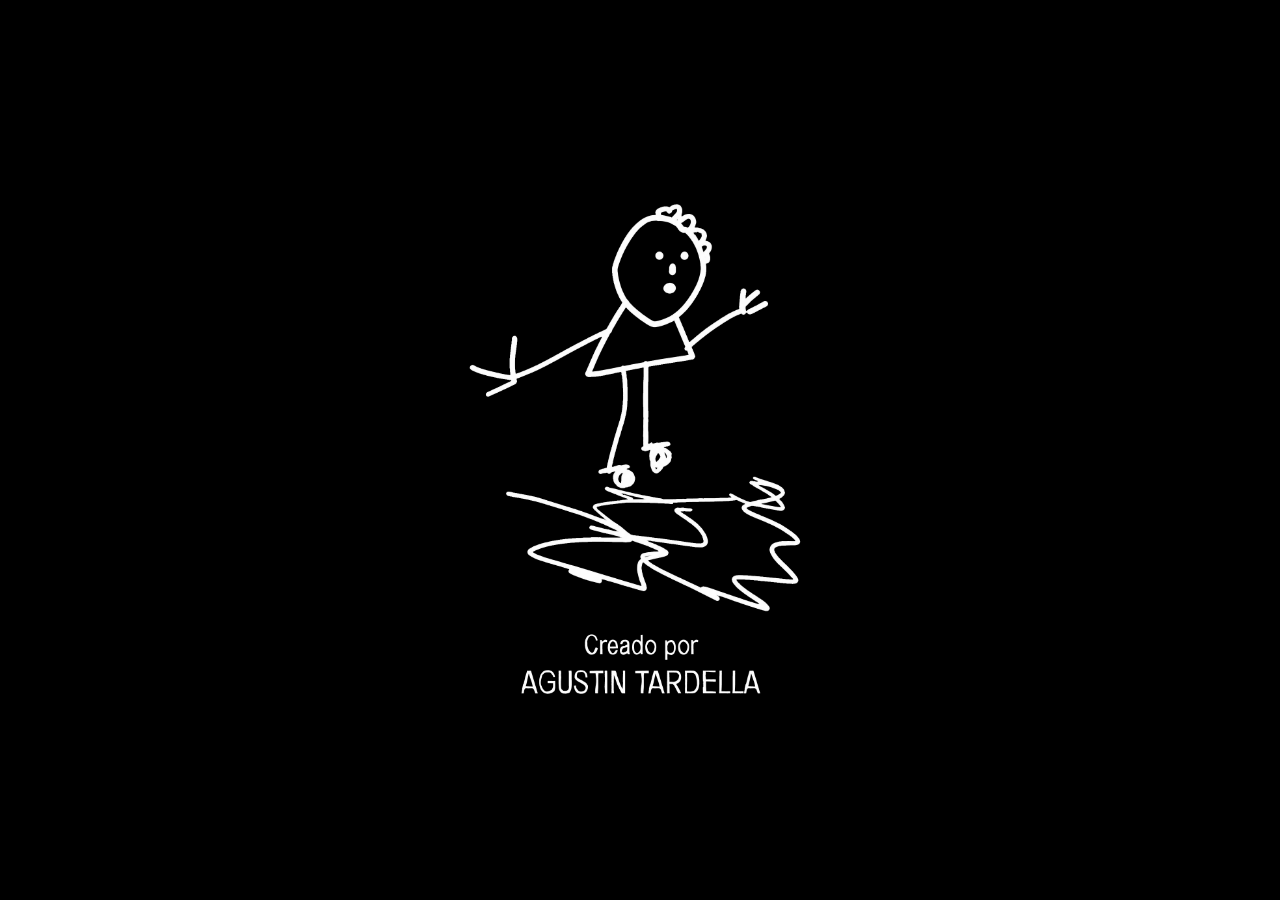
==== juego.html @ 9334edf1 "Mapa fijo de 1920x1080, igualdad entre las naves y cielo en tubo - El juego pasa a juego.html y corr" ====
<!doctype html>
<html lang="es">
  <head>
    <meta charset="UTF-8" />
    <meta name="viewport" content="width=device-width, initial-scale=1" />

    <title>Carátula - Agustin Tardella</title>
    <meta
      name="description"
      content="Portfolio de Agustín Tardella, Analista de Sistemas Informáticos y Desarrollador Full Stack de Córdoba, Argentina. Fondo parallax animado y acceso a la consola SQL interactiva."
    />

    <!-- Carga (sobre todo en una recarga sin caché, Ctrl+Shift+R): mientras las
    capas del parallax no estén todas bajadas y decodificadas, html.cargando las
    deja transparentes para que se funden juntas y no de a pedazos (ver el
    script del final del body y "Carga" en styles.css). Va acá, antes del CSS,
    para que la clase esté puesta desde el primer render. -->
    <script>
      document.documentElement.classList.add("cargando");
      // La página arranca directo en el juego (escenario 4): html.entra-juego
      // lo muestra tapando todo desde el primer render, sin el fundido de
      // entrada, así no se llega a ver el index de atrás mientras carga. Lo
      // saca script.js apenas el escenario queda visible (ver registerScene
      // "game").
      document.documentElement.classList.add("entra-juego");
    </script>

    <!-- Lo que se ve primero, pedido ya mismo: el fondo estrellado (lo pide el
    CSS, o sea que sin esto se descubre tarde y la página aparece un rato sobre
    azul liso) y la tipografía del nombre (si no, el nombre se ve un instante en
    otra fuente y después salta). DM Mono y JetBrains Mono ya no vienen de
    Google Fonts: están en fonts/ y las declara styles.css. -->
    <link
      rel="preload"
      as="image"
      href="parallax/fondo-estrellado.webp"
      type="image/webp"
      fetchpriority="high"
    />
    <link
      rel="preload"
      as="font"
      href="fonts/dm-mono-400-latin.woff2"
      type="font/woff2"
      crossorigin
    />
    <link
      rel="preload"
      as="font"
      href="fonts/Spaceport_2006.otf"
      type="font/otf"
      crosNsorigin
    />

    <link rel="icon" type="image/png" href="parallax/parallax 9.webp" />

    <link rel="stylesheet" href="styles.css" />
    <meta
      name="google-site-verification"
      content="dLNxJtTeOr2m5lAeooB5U52gBYTG3taGUBANK4NMc-I"
    />
  </head>

  <body>
    <svg style="position: absolute; width: 0; height: 0; overflow: hidden">
      <filter id="cv-menu-glass">
        <feTurbulence
          type="fractalNoise"
          baseFrequency="0.012 0.02"
          numOctaves="2"
          seed="7"
          result="noise"
        />
        <feDisplacementMap
          in="SourceGraphic"
          in2="noise"
          scale="40"
          xChannelSelector="R"
          yChannelSelector="G"
        />
      </filter>
    </svg>
    <div class="site-content" id="site-content">
      <nav id="main-nav">
        <a
          class="power-btn"
          href="sisop.html"
          aria-label="Encender la PC — Consola SQL"
          title="Encender SISOP"
        >
          <svg viewBox="0 3.6 24 24" fill="none" aria-hidden="true">
            <path
              d="M12 3.4v8.2"
              stroke="currentColor"
              stroke-width="2"
              stroke-linecap="round"
            />
            <path
              d="M6.7 7.3a8 8 0 1 0 10.6 0"
              stroke="currentColor"
              stroke-width="2"
              stroke-linecap="round"
            />
          </svg>
        </a>

        <ul class="nav-links">
          <li>
            <a
              href="https://github.com/agustint96"
              aria-label="Github"
              title="Github"
            >
              <svg viewBox="0 0 16 16" fill="currentColor" aria-hidden="true">
                <path
                  fill-rule="evenodd"
                  d="M8 0C3.58 0 0 3.58 0 8c0 3.54 2.29 6.53 5.47 7.59.4.07.55-.17.55-.38 0-.19-.01-.82-.01-1.49-2.01.37-2.53-.49-2.69-.94-.09-.23-.48-.94-.82-1.13-.28-.15-.68-.52-.01-.53.63-.01 1.08.58 1.23.82.72 1.21 1.87.87 2.33.66.07-.52.28-.87.51-1.07-1.78-.2-3.64-.89-3.64-3.95 0-.87.31-1.59.82-2.15-.08-.2-.36-1.02.08-2.12 0 0 .67-.21 2.2.82.64-.18 1.32-.27 2-.27.68 0 1.36.09 2 .27 1.53-1.04 2.2-.82 2.2-.82.44 1.1.16 1.92.08 2.12.51.56.82 1.27.82 2.15 0 3.07-1.87 3.75-3.65 3.95.29.25.54.73.54 1.48 0 1.07-.01 1.93-.01 2.2 0 .21.15.46.55.38A8.013 8.013 0 0 0 16 8c0-4.42-3.58-8-8-8z"
                />
              </svg>
            </a>
          </li>

          <li class="cv-picker" id="cvPicker">
            <button
              type="button"
              class="cv-btn"
              aria-haspopup="true"
              aria-expanded="false"
              aria-label="CV"
              title="CV"
            >
              <svg viewBox="0 0 24 24" fill="none" aria-hidden="true">
                <path
                  d="M6 2.75h8l4 4v13.5a1 1 0 0 1-1 1H6a1 1 0 0 1-1-1V3.75a1 1 0 0 1 1-1z"
                  stroke="currentColor"
                  stroke-width="1.6"
                  stroke-linejoin="round"
                />
                <path
                  d="M14 2.75v4h4"
                  stroke="currentColor"
                  stroke-width="1.6"
                  stroke-linejoin="round"
                />
                <path
                  d="M8.5 12.5h7M8.5 15.5h7M8.5 18.5h4"
                  stroke="currentColor"
                  stroke-width="1.6"
                  stroke-linecap="round"
                />
              </svg>
            </button>
            <ul class="cv-menu" hidden>
              <li>
                <a href="CV_Agustin_Tardella.pdf" download>
                  <span class="cv-menu-label">
                    <svg viewBox="0 0 16 16" fill="none" aria-hidden="true">
                      <path
                        d="M8 1.5v8.5m0 0L4.75 6.75M8 10l3.25-3.25"
                        stroke="currentColor"
                        stroke-width="1.4"
                        stroke-linecap="round"
                        stroke-linejoin="round"
                      />
                      <path
                        d="M2.5 12v1.5a1 1 0 0 0 1 1h9a1 1 0 0 0 1-1V12"
                        stroke="currentColor"
                        stroke-width="1.4"
                        stroke-linecap="round"
                        stroke-linejoin="round"
                      />
                    </svg>
                    Español
                  </span>
                </a>
              </li>
              <li>
                <a href="CV_Agustin_Tardella_EN.pdf" download>
                  <span class="cv-menu-label">
                    <svg viewBox="0 0 16 16" fill="none" aria-hidden="true">
                      <path
                        d="M8 1.5v8.5m0 0L4.75 6.75M8 10l3.25-3.25"
                        stroke="currentColor"
                        stroke-width="1.4"
                        stroke-linecap="round"
                        stroke-linejoin="round"
                      />
                      <path
                        d="M2.5 12v1.5a1 1 0 0 0 1 1h9a1 1 0 0 0 1-1V12"
                        stroke="currentColor"
                        stroke-width="1.4"
                        stroke-linecap="round"
                        stroke-linejoin="round"
                      />
                    </svg>
                    English
                  </span>
                </a>
              </li>
            </ul>
          </li>

          <li>
            <a
              href="https://mail.google.com/mail/?view=cm&fs=1&to=agustintardella7@gmail.com"
              aria-label="Contacto"
              title="Contacto"
            >
              <svg viewBox="0 0 24 24" fill="none" aria-hidden="true">
                <rect
                  x="2.5"
                  y="5"
                  width="19"
                  height="14"
                  rx="2"
                  stroke="currentColor"
                  stroke-width="1.6"
                />
                <path
                  d="M3.5 6.5l8.5 7 8.5-7"
                  stroke="currentColor"
                  stroke-width="1.6"
                  stroke-linecap="round"
                  stroke-linejoin="round"
                />
              </svg>
            </a>
          </li>
        </ul>
      </nav>

      <main id="main-content">
        <div class="starry-bg">
          <canvas id="star-canvas"></canvas>

          <div class="starry-p9-wrap">
            <img src="parallax/parallax 9.webp" class="starry-p9" alt="" />
          </div>

          <div class="footer-col-left">
            <span class="name">AGUSTIN TARDELLA</span>

            <span class="role"> Analista de Sistemas Informáticos </span>

            <span class="role"> Desarrollador Full Stack </span>

            <span class="year"> © <span id="typed-year"></span> </span>
          </div>
        </div>

        <div class="parallax-footer">
          <div id="p1"></div>

          <div class="layer" id="p8">
            <img src="parallax/parallax 8.webp" alt="" />
          </div>

          <div class="layer" id="p3">
            <img src="parallax/parallax 3.webp" alt="" />
          </div>

          <div class="layer" id="p4">
            <img src="parallax/parallax 4.webp" alt="" />
            <img
              src="parallax/parallax 4 luz sola.webp"
              class="p4-luz"
              alt=""
            />
            <div class="p4-glow" aria-hidden="true"></div>
          </div>

          <div class="layer" id="group-256">
            <div class="gl">
              <img src="parallax/parallax 2.webp" alt="" />
            </div>

            <div class="gl">
              <img src="parallax/parallax 5.webp" alt="" />
            </div>

            <div class="gl">
              <img src="parallax/parallax 6.webp" alt="" />
            </div>
          </div>

          <div class="layer" id="p7">
            <img src="parallax/parallax 7.webp" alt="" />
          </div>

          <div class="footer-text">
            <div class="footer-col-right">
              <p>
                «Animula, vagula, blandula<br />
                Hospes comesque corporis<br />
                Quae nunc abibis in loca<br />
                Pallidula, rigida, nudula,<br />
                Nec, ut soles, dabis iocos…»
              </p>
            </div>
          </div>
        </div>
      </main>
    </div>

    <div class="space-scene" id="space-scene" aria-hidden="true">
      <canvas id="space-scene-canvas"></canvas>
      <img
        src="parallax/nave bora het.webp"
        fetchpriority="low"
        decoding="async"
        class="space-bora-nave"
        id="space-bora-nave"
        alt=""
        aria-hidden="true"
      />
      <img
        src="parallax/piedra.webp"
        fetchpriority="low"
        decoding="async"
        class="space-rock"
        id="space-rock"
        alt=""
        aria-hidden="true"
      />
      <!-- Piedra naranja: mismo comportamiento que .space-rock (física de
      choque en makeSpaceDrifter, ver script.js), pero con tres sprites -uno
      quieta (piedra_naranja_1) y dos "en movimiento" (piedra_naranja_2/3)
      que se alternan cada 2 segundos mientras está a la deriva. -->
      <div class="space-rock-orange" id="space-rock-orange">
        <img
          src="parallax/piedra_naranja_1.webp"
          fetchpriority="low"
          decoding="async"
          class="space-rock-orange-sprite space-rock-orange-rest"
          alt=""
          aria-hidden="true"
        />
        <img
          src="parallax/piedra_naranja_2.webp"
          fetchpriority="low"
          decoding="async"
          class="space-rock-orange-sprite space-rock-orange-move"
          alt=""
          aria-hidden="true"
        />
        <img
          src="parallax/piedra_naranja_3.webp"
          fetchpriority="low"
          decoding="async"
          class="space-rock-orange-sprite space-rock-orange-move-alt"
          alt=""
          aria-hidden="true"
        />
      </div>
      <!-- Planeta violeta: sólo flota en el lugar (floatPlanet, igual que
      .space-planet), 100px arriba de la piedra naranja -no es un drifter
      en script.js: no choca con la nave ni se mueve de su lugar-. La nave
      pasa por delante sola, sin código extra: #space-scene tiene z-index
      250 y la nave (.in-space) 253, ver styles.css. -->
      <img
        src="parallax/planetavioleta.webp"
        fetchpriority="low"
        decoding="async"
        class="space-planet-violeta"
        id="space-planet-violeta"
        alt=""
        aria-hidden="true"
      />
      <img
        src="parallax/piedra_2.webp"
        fetchpriority="low"
        decoding="async"
        class="space-rock-2"
        id="space-rock-2"
        alt=""
        aria-hidden="true"
      />
      <!-- Texto tipo BIOS de PC vieja: sólo el texto, sobre el fondo
      estrellado que ya tiene la escena (nada de pantalla negra propia).
      Cada <p> es un bloque separado para que el flex de .space-bios
      (justify-content: space-between) los reparta a lo largo de casi
      toda la altura, como si fueran las distintas líneas que va tirando
      el POST al arrancar. -->
      <div class="space-bios" id="space-bios" aria-hidden="true">
        <p>
          Award Modular Bios v4.51, An Energy Star Ally,<br />
          Copyright (C) 1984-1994, Award Software, Inc.
        </p>
        <p>i486-DX2 CPU at 50 mhz</p>
        <p>Memory Test: 3277 OK</p>
        <p>
          Award Plug and Play BIOS Extension v1.0<br />
          Copyright (C) 1994, Award Software, Inc.<br />
          &nbsp;&nbsp;&nbsp;&nbsp;Detecting IDE Primary Master ... WDC-20<br />
          &nbsp;&nbsp;&nbsp;&nbsp;Detecting IDE Primary Slave ... None<br />
          &nbsp;&nbsp;&nbsp;&nbsp;Detecting IDE Secondary Master ... Generic
          CD-ROM
        </p>
      </div>
      <p class="space-empty-notice">БОТА НЕТ!</p>
    </div>

    <!-- Capa "delante de la nave": mismo mapa que #space-scene (recibe el
    mismo transform de cámara cuadro a cuadro, ver script.js), pero con
    z-index por encima de la nave principal -así astronauta y planeta
    quedan siempre delante suyo, a diferencia del fondo/nave-bora que
    quedan detrás. Ver comentario largo en .space-scene-front (styles.css)
    para el porqué de este split. -->
    <div class="space-scene-front" id="space-scene-front" aria-hidden="true">
      <img
        src="parallax/everyone planeta.webp"
        fetchpriority="low"
        decoding="async"
        class="space-planet"
        id="space-planet"
        alt=""
        aria-hidden="true"
      />
      <img
        src="parallax/Astronauta.webp"
        fetchpriority="low"
        decoding="async"
        class="space-astronaut"
        id="space-astronaut"
        alt=""
        aria-hidden="true"
      />
    </div>

    <!-- Escenario 3: se entra volando hacia abajo desde el borde inferior
    del escenario principal (ver edges.bottom en scenes.main, script.js), lo
    opuesto al escenario 2 (espacio profundo) que se entra por arriba.
    "Fondo" (FONDO.webp, paisaje salmón con dos soles): detrás de la nave,
    mismo z-index que #space-scene (250). -->
    <div class="salmon-scene" id="salmon-scene" aria-hidden="true"></div>

    <!-- "Fondo 2": delante de la nave, mismo patrón que #space-scene-front
    (z-index 260, ver comentario largo ahí). FONDO2.webp es la silueta de
    cerro en primer plano, transparente arriba del cerro -la nave se ve por
    ahí y desaparece detrás de la parte opaca-. -->
    <div class="salmon-scene-front" id="salmon-scene-front" aria-hidden="true">
      <img
        src="parallax/esc3/FONDO2.webp"
        fetchpriority="low"
        decoding="async"
        class="salmon-fondo2"
        alt=""
        aria-hidden="true"
      />
    </div>

    <!-- Escenario 4 (juego): se entra volando hacia la izquierda desde el
    escenario principal (ver edges.left en scenes.main, script.js). Fondo
    negro dividido en 4 cuadrantes vacíos, con un cuadrado negro en el medio
    que aloja el segundero. Los polígonos que caen se dibujan en
    #game-canvas (js/esc4-game.js), por encima del cuadrado y por detrás de
    la nave. -->
    <div class="game-scene" id="game-scene" aria-hidden="true">
      <main class="game-grid">
        <section class="game-cuadrante game-cuadrante--sup-izq"></section>
        <section class="game-cuadrante game-cuadrante--sup-der"></section>
        <section class="game-cuadrante game-cuadrante--inf-izq"></section>
        <section class="game-cuadrante game-cuadrante--inf-der"></section>
      </main>
      <div class="game-cuadrado">
        <span class="game-timer" id="game-timer">0.0</span>
      </div>
      <!-- Elección del modo al arrancar (esc4-game.js): tutorial, contra la PC,
           dos jugadores en el mismo teclado u online. Se recorre con las
           flechas, con el stick o la cruceta del joystick y con el mouse, y se
           elige con enter, con E, con el boton A, con click o con su numero.
           Cada opcion es un boton pero sin foco de teclado (tabindex -1): si no,
           Espacio -alejar la camara- lo apretaria. Spaceport no tiene tildes ni
           puntuacion. -->
      <!-- Pausa (también con Escape y el botón de menú del joystick). Sin foco de
           teclado: si no, Espacio (alejar la cámara) lo apretaría. -->
      <button
        class="game-menu"
        id="game-menu"
        type="button"
        tabindex="-1"
        hidden
      >
        menu
      </button>
      <div class="game-modo" id="game-modo" hidden>
        <!-- Las cuatro en su propia columna: así todas miden lo mismo (la más
             ancha) y arrancan a la misma altura, sin que el ancho dependa del
             texto de controles de abajo, que cambia si hay un joystick. -->
        <div class="game-modo-opciones">
          <button
            class="game-ayuda-paso game-modo-opcion visible"
            type="button"
            tabindex="-1"
            data-elegir="tutorial"
          >
            <kbd class="game-tecla">1</kbd><span>tutorial</span>
          </button>
          <button
            class="game-ayuda-paso game-modo-opcion visible"
            type="button"
            tabindex="-1"
            data-elegir="pc"
          >
            <kbd class="game-tecla">2</kbd><span>contra la PC</span>
          </button>
          <button
            class="game-ayuda-paso game-modo-opcion visible"
            type="button"
            tabindex="-1"
            data-elegir="dos"
          >
            <kbd class="game-tecla">3</kbd><span>dos jugadores</span>
          </button>
          <button
            class="game-ayuda-paso game-modo-opcion visible"
            type="button"
            tabindex="-1"
            data-elegir="online"
          >
            <kbd class="game-tecla">4</kbd><span>online</span>
          </button>
          <!-- Solo con el juego adentro del portfolio (en un iframe): vuelve
               al escenario principal. Si no, esc4-game.js la saca. -->
          <button
            class="game-ayuda-paso game-modo-opcion visible"
            type="button"
            tabindex="-1"
            data-elegir="volver"
          >
            <kbd class="game-tecla">5</kbd><span>volver al sitio</span>
          </button>
        </div>
        <!-- Online, antes de buscar: la clave (ver abrirClave en esc4-game.js).
             Solo se juntan los que ponen la misma; vacia, con cualquiera. -->
        <div class="game-modo-clave" id="game-modo-clave" hidden>
          <p class="game-modo-estado">
            clave<br /><small>la misma que tu rival<br />vacia para jugar con cualquiera</small>
          </p>
          <input
            class="game-clave-campo"
            id="game-clave"
            type="text"
            maxlength="16"
            autocomplete="off"
            autocapitalize="off"
            spellcheck="false"
            aria-label="clave"
          />
          <p class="game-modo-estado">
            <small>enter para buscar<br />esc para volver</small>
          </p>
        </div>
        <!-- Online: mientras se conecta y busca rival (lo escribe esc4-game.js). -->
        <p class="game-modo-estado" id="game-modo-estado" hidden></p>
        <!-- Que dice esta opcion: lo escribe esc4-game.js en el span segun
             cual este apuntada (ver PIE_MODO). Arranca con el de la primera.
             data-ancho es el texto del tutorial: da el ancho del renglon (y
             con eso el del menu), que asi no cambia al pasar de una opcion a
             otra (ver .game-modo-controles en styles.css). -->
        <p
          class="game-modo-controles"
          data-ancho="Aprender a jugar y practicar"
        >
          <span id="game-modo-controles">Aprender a jugar y practicar</span>
        </p>
      </div>
      <!-- Instrucciones del arranque (esc4-game.js las muestra de a un paso y
           marca .pulsada en lo que se aprieta de verdad). Hay dos versiones, la
           del teclado y la del joystick (la elige según haya uno conectado). -->
      <div class="game-ayuda" id="game-ayuda">
        <div class="game-ayuda-modo" data-modo="teclado">
          <p class="game-ayuda-paso">
            <span>Para moverte usa</span>
            <span class="game-teclas">
              <kbd class="game-tecla game-tecla--arriba" data-tecla="up">
                <svg viewBox="0 0 24 24"><path d="M12 5 20 18H4Z" /></svg>
              </kbd>
              <kbd class="game-tecla game-tecla--izquierda" data-tecla="left">
                <svg viewBox="0 0 24 24"><path d="M12 5 20 18H4Z" /></svg>
              </kbd>
              <kbd class="game-tecla game-tecla--abajo" data-tecla="down">
                <svg viewBox="0 0 24 24"><path d="M12 5 20 18H4Z" /></svg>
              </kbd>
              <kbd class="game-tecla game-tecla--derecha" data-tecla="right">
                <svg viewBox="0 0 24 24"><path d="M12 5 20 18H4Z" /></svg>
              </kbd>
            </span>
          </p>
          <p class="game-ayuda-paso">
            <span>Usa</span>
            <kbd class="game-tecla game-tecla--shift" data-tecla="shift"
              >shift</kbd
            >
            <span>para potenciar la velocidad</span>
          </p>
          <p class="game-ayuda-paso">
            <span>Podes usar</span>
            <kbd class="game-tecla game-tecla--espacio" data-tecla="space">
              <svg viewBox="0 0 48 12"><path d="M3 2v7h42V2" /></svg>
            </kbd>
            <span>para ver mas lejos</span>
          </p>
        </div>
        <div class="game-ayuda-modo" data-modo="joystick" hidden>
          <p class="game-ayuda-paso">
            <span>Para moverte usa</span>
            <!-- El stick izquierdo: la palanca se mueve como el stick de verdad
                 y se ilumina la flecha de la dirección a la que se lo empuja. -->
            <span class="game-stick">
              <i
                class="game-stick-flecha game-stick-flecha--arriba"
                data-tecla="up"
              >
                <svg viewBox="0 0 24 24"><path d="M12 5 20 18H4Z" /></svg>
              </i>
              <i
                class="game-stick-flecha game-stick-flecha--izquierda"
                data-tecla="left"
              >
                <svg viewBox="0 0 24 24"><path d="M12 5 20 18H4Z" /></svg>
              </i>
              <i
                class="game-stick-flecha game-stick-flecha--abajo"
                data-tecla="down"
              >
                <svg viewBox="0 0 24 24"><path d="M12 5 20 18H4Z" /></svg>
              </i>
              <i
                class="game-stick-flecha game-stick-flecha--derecha"
                data-tecla="right"
              >
                <svg viewBox="0 0 24 24"><path d="M12 5 20 18H4Z" /></svg>
              </i>
              <span class="game-stick-base"
                ><span class="game-stick-palanca"></span
              ></span>
            </span>
          </p>
          <p class="game-ayuda-paso">
            <span>Usa</span>
            <kbd class="game-tecla game-tecla--boton" data-tecla="shift"
              >RB</kbd
            >
            <span>para potenciar la velocidad</span>
          </p>
          <p class="game-ayuda-paso">
            <span>Podes usar</span>
            <kbd class="game-tecla game-tecla--boton" data-tecla="space"
              >LT</kbd
            >
            <span>para ver mas lejos</span>
          </p>
        </div>
      </div>
      <canvas id="game-canvas"></canvas>
    </div>

    <div class="starry-cohete-pair" id="starry-cohete-pair">
      <img
        src="parallax/cohete_fondo.webp"
        class="starry-cohete starry-cohete-fondo"
        alt=""
      />

      <!-- Fuego: lo dibuja script.js (updateShipFire) sólo mientras la nave se
           mueve. Va entre el sprite de atrás y el de adelante. -->
      <canvas
        class="starry-cohete starry-cohete-fuego"
        width="203"
        height="300"
        aria-hidden="true"
      ></canvas>

      <img
        src="parallax/cohete.webp"
        class="starry-cohete starry-cohete-top"
        alt=""
      />
    </div>

    <!-- Pantalla negra del escenario 4 (ver .game-tapa en styles.css): va por
         encima de todo, nave incluida. -->
    <div class="game-tapa" id="game-tapa" aria-hidden="true"></div>

    <!-- Lo que tiene que quedar por encima de la nave (que va por encima de
         toda la escena del juego): el menu de la pausa (esc4-game.js lo trae
         aca al pausar, ver abrirPausa) y el cartel de salir del online. Con
         .velo, el blur de la pausa (ver .game-capa en styles.css). -->
    <div class="game-capa" id="game-capa">
      <!-- Presentación: si el navegador todavía no deja sonar nada (nadie tocó
           la página), espera un toque en la pantalla negra (ver
           empezarPresentacion en esc4-game.js). Spaceport no tiene tildes. -->
      <p class="game-presenta-toque" id="game-presenta-toque" hidden>
        presiona cualquier tecla
      </p>
      <!-- Presentación, primera pantalla: el logo en el medio de la pantalla
           negra (ver empezarPresentacion en esc4-game.js). -->
      <img
        src="logo agus.png"
        class="game-presenta-logo"
        id="game-presenta-logo"
        alt=""
        hidden
      />
      <!-- Online, con Escape o el boton de menu del joystick: el juego no se
           puede frenar (el rival sigue), asi que solo pregunta si salir. Se
           elige con LB y RB, la cruceta o el stick, las flechas del teclado o
           el mouse, y se confirma con A, enter, E o click (ver abrirSalir en esc4-game.js).
           Lleva game-modo para tener las mismas letras y opciones que el menu,
           pero una al lado de la otra. Spaceport no tiene el signo de pregunta: ese
           cae a la fuente de respaldo. -->
      <div class="game-modo game-salir" id="game-salir" hidden>
        <p class="game-salir-pregunta">Salir?</p>
        <div class="game-modo-opciones">
          <button
            class="game-ayuda-paso game-modo-opcion visible"
            type="button"
            tabindex="-1"
            data-salir="no"
          >
            <span>continuar</span>
          </button>
          <button
            class="game-ayuda-paso game-modo-opcion visible"
            type="button"
            tabindex="-1"
            data-salir="si"
          >
            <span>salir</span>
          </button>
        </div>
      </div>
    </div>

    <!-- Carga en dos tiempos (ver "Carga" en styles.css):
         1) Las capas del parallax se revelan todas juntas cuando están bajadas
            y decodificadas (o a los 4 s como tope, por si alguna falla o tarda:
            nunca queda oculto).
         2) Recién con la página lista y el navegador desocupado se pide lo de
            los escenarios que no se ven (html.escenas-listas), para que no le
            compita al primer pantallazo. -->
    <script>
      (function () {
        var root = document.documentElement;
        var revelar = function () {
          root.classList.remove("cargando");
        };
        var capas = document.querySelectorAll(".parallax-footer img");
        var listas = Array.prototype.map.call(capas, function (img) {
          return img.decode
            ? img.decode().catch(function () {})
            : Promise.resolve();
        });
        Promise.all(listas).then(revelar);
        setTimeout(revelar, 4000);

        var escenas = function () {
          root.classList.add("escenas-listas");
        };
        // Medidor de rendimiento (fps, tirones, memoria): solo con ?perf=1.
        if (/[?&]perf=1\b/.test(location.search)) {
          var perf = document.createElement("script");
          perf.src = "js/perf-debug.js";
          perf.defer = true;
          document.body.appendChild(perf);
        }
        window.addEventListener("load", function () {
          if (window.requestIdleCallback)
            requestIdleCallback(escenas, { timeout: 3000 });
          else setTimeout(escenas, 1500);
        });
      })();
    </script>

    <!-- defer: el HTML se pinta sin esperar a los scripts (que antes lo
    frenaban, y typed.js —un CDN externo— iba en el medio: si tardaba, todo lo
    demás también). Siguen ejecutándose en este mismo orden. El tipeo del año
    está ahora en script.js, sin dependencias. -->
    <script src="js/calidad.js" defer></script>
    <script src="js/esc4-game.js" defer></script>
    <script src="script.js" defer></script>
    <script src="js/p7-pintura.js" defer></script>
  </body>
</html>
---- styles.css ----
:root {
  --navy: #0d1b2e;
  --navy-mid: #1a2d4a;
  --blue: #2f4467;
  --accent: #f19280;
  --accent2: #7eb8c9;
  --white: #f0ece4;
  --muted: rgba(240, 236, 228, 0.55);
  --card-bg: rgba(47, 68, 103, 0.28);
  --card-border: rgba(126, 184, 201, 0.18);
}
@font-face {
  font-family: Spaceport;
  src: url("fonts/Spaceport_2006.otf");
  font-display: swap;
}
/* DM Mono y JetBrains Mono, alojadas acá (antes venían de Google Fonts: un CSS
   externo que bloqueaba el render + dos conexiones extra en cada carga, sobre
   todo en una recarga sin caché). Mismos subconjuntos (unicode-range) que
   servía Google: latin para todo y cirílico para el "БОТА НЕТ!" de la escena
   de espacio. JetBrains Mono es una fuente variable: un archivo cubre 400-500. */
@font-face {
  font-family: "DM Mono";
  font-weight: 300;
  font-display: swap;
  src: url("fonts/dm-mono-300-latin.woff2") format("woff2");
  unicode-range:
    U+0000-00FF, U+0131, U+0152-0153, U+02BB-02BC, U+02C6, U+02DA, U+02DC,
    U+0304, U+0308, U+0329, U+2000-206F, U+20AC, U+2122, U+2191, U+2193, U+2212,
    U+2215, U+FEFF, U+FFFD;
}
@font-face {
  font-family: "DM Mono";
  font-weight: 400;
  font-display: swap;
  src: url("fonts/dm-mono-400-latin.woff2") format("woff2");
  unicode-range:
    U+0000-00FF, U+0131, U+0152-0153, U+02BB-02BC, U+02C6, U+02DA, U+02DC,
    U+0304, U+0308, U+0329, U+2000-206F, U+20AC, U+2122, U+2191, U+2193, U+2212,
    U+2215, U+FEFF, U+FFFD;
}
@font-face {
  font-family: "JetBrains Mono";
  font-weight: 400 500;
  font-display: swap;
  src: url("fonts/jetbrains-mono-latin.woff2") format("woff2");
  unicode-range:
    U+0000-00FF, U+0131, U+0152-0153, U+02BB-02BC, U+02C6, U+02DA, U+02DC,
    U+0304, U+0308, U+0329, U+2000-206F, U+20AC, U+2122, U+2191, U+2193, U+2212,
    U+2215, U+FEFF, U+FFFD;
}
@font-face {
  font-family: "JetBrains Mono";
  font-weight: 400 500;
  font-display: swap;
  src: url("fonts/jetbrains-mono-cyrillic.woff2") format("woff2");
  unicode-range: U+0301, U+0400-045F, U+0490-0491, U+04B0-04B1, U+2116;
}
*,
::after,
::before {
  margin: 0;
  padding: 0;
  box-sizing: border-box;
  cursor: default;
  user-select: none;
  -webkit-user-select: none;
}
.starry-cohete-pair,
.starry-cohete-pair img {
  -webkit-tap-highlight-color: transparent;
  -webkit-touch-callout: none;
  outline: 0;
  user-select: none;
  -webkit-user-select: none;
}
.contact-row-val,
.hero-cta,
.nav-links a,
.nav-logo,
.project-link,
[role="button"],
a,
button {
  cursor: pointer;
  user-select: auto;
  -webkit-user-select: auto;
}
h1,
h2,
h3,
h4,
h5,
h6,
li,
p,
span {
  user-select: text;
  -webkit-user-select: none;
}
.starry-cohete-pair {
  cursor: pointer !important;
}
html {
  height: 100%;
  overflow-x: hidden;
  scroll-behavior: smooth;
}
body {
  min-height: 100vh;
  min-height: 100dvh; /* en celulares 100vh incluye la barra del navegador y sobra alto */
  display: flex;
  flex-direction: column;
  background-color: var(--navy);
  background-image: url("parallax/fondo-estrellado.webp");
  background-size: cover;
  background-attachment: fixed;
  font-family: "DM Mono", monospace;
  color: var(--white);
}
@supports (-webkit-touch-callout: none) {
  body {
    background-attachment: scroll;
  }
}
/* Envuelve nav + footer + parallax (todo menos la nave, que sigue mobile
   siempre) para poder ocultarlos como bloque cuando entra la escena de
   espacio (.space-scene). Replica el flex column del body para que
   .starry-bg (flex:1) siga repartiendo el alto igual que antes de existir
   este wrapper. */
.site-content {
  display: flex;
  flex-direction: column;
  flex: 1;
  min-height: 100vh;
  min-height: 100dvh; /* en celulares 100vh incluye la barra del navegador y sobra alto */
  transition: opacity 0.5s ease;
}
.site-content.space-hidden {
  opacity: 0;
  pointer-events: none;
}
/* Con el escenario principal oculto ningún hijo debe recibir el mouse: parallax
   2 tiene pointer-events:auto propio (para el sonido del bajo), que le gana a
   la herencia de arriba, y un click justo donde está (ej. en el escenario 4) le
   arrastraba la imagen. */
.site-content.space-hidden * {
  pointer-events: none !important;
}
/* El <main> es sólo un landmark de accesibilidad (nav queda afuera, ver
   juego.html): no debe alterar el flex column de .site-content, así que
   sus hijos (.starry-bg, .parallax-footer) siguen siendo los flex items
   directos como si el wrapper no existiera. */
#main-content {
  display: contents;
}
nav {
  position: fixed;
  top: 0;
  right: 0;
  left: auto;
  z-index: 200;
  display: flex;
  align-items: center;
  justify-content: flex-end;
  gap: 30px;
  padding: 20px 48px;
  transition:
    background 0.3s,
    backdrop-filter 0.3s,
    padding 0.5s cubic-bezier(0.4, 0, 0.2, 1);
}
nav.scrolled {
  backdrop-filter: blur(2px);
}
nav.nav-compact {
  padding-top: 28px;
  padding-bottom: 28px;
}
.nav-links {
  display: flex;
  gap: 36px;
  list-style: none;
}
.nav-links a {
  font-family: "DM Mono", monospace;
  font-size: 0.7rem;
  letter-spacing: 0.12em;
  text-transform: uppercase;
  color: var(--muted);
  text-decoration: none;
  transition: color 0.2s;
  display: inline-flex;
}
.nav-links a svg {
  width: 20px;
  height: 20px;
  display: block;
  pointer-events: none;
}
.nav-links a:hover,
.nav-links a:focus-visible {
  color: var(--accent);
  outline: none;
}
/* Botón de encendido -> Consola SQL (sisop.html). Va adentro del nav (antes
   de los links), como un ícono aparte a la cabeza del grupo: se distingue
   por ser el único ícono en medio de texto, y un brillo sutil tipo led en
   espera lo hace notar sin gritar — no hace falta pasar el mouse para
   verlo. */
.power-btn {
  display: inline-flex;
  color: var(--muted);
  cursor: pointer;
  transition: color 0.2s;
}
.power-btn svg {
  width: 20px;
  height: 20px;
  display: block;
  pointer-events: none;
  animation: powerStandby 2.8s ease-in-out infinite;
}
@keyframes powerStandby {
  0%,
  100% {
    filter: drop-shadow(0 0 0 rgba(241, 146, 128, 0));
    opacity: 0.72;
  }
  50% {
    filter: drop-shadow(0 0 5px rgba(241, 146, 128, 0.6));
    opacity: 1;
  }
}
.power-btn:hover,
.power-btn:focus-visible {
  color: var(--accent);
  outline: none;
}
.power-btn:hover svg,
.power-btn:focus-visible svg {
  animation-play-state: paused;
  filter: drop-shadow(0 0 6px rgba(241, 146, 128, 0.75));
  opacity: 1;
}
@media (prefers-reduced-motion: reduce) {
  .power-btn svg {
    animation: none;
  }
}

/* Ícono de CV: en vez de descargar directo, abre un menú chico para elegir
   idioma (ver el IIFE "CV: elegir idioma" en script.js). Mismo look que el
   resto de nav-links, el menú reusa --card-bg/--card-border ya definidos
   para las tarjetas del portfolio. */
.cv-picker {
  position: relative;
}
.cv-btn {
  display: inline-flex;
  background: none;
  border: 0;
  padding: 0;
  color: var(--muted);
  cursor: pointer;
  transition: color 0.2s;
}
.cv-btn svg {
  width: 20px;
  height: 20px;
  display: block;
  pointer-events: none;
}
.cv-btn:hover,
.cv-btn:focus-visible,
.cv-btn[aria-expanded="true"] {
  color: var(--accent);
  outline: none;
}
.cv-menu {
  position: absolute;
  top: calc(100% + 14px);
  left: 50%;
  transform: translateX(-50%);
  list-style: none;
  min-width: 120px;
  background: transparent;
  border: 1px solid var(--muted);
  padding: 6px;
  backdrop-filter: blur(3px) url(#cv-menu-glass);
  -webkit-backdrop-filter: blur(3px);
  z-index: 210;
}
.cv-menu[hidden] {
  display: none;
}
.cv-menu a {
  position: relative;
  display: block;
  overflow: hidden;
  padding: 6px 10px;
  font-family: "DM Mono", monospace;
  font-size: 0.7rem;
  letter-spacing: 0.04em;
  color: var(--muted);
  text-decoration: none;
  border-radius: 4px;
  white-space: nowrap;
  transition:
    color 0.2s,
    background 0.2s;
}
.cv-menu-label {
  position: relative;
  z-index: 2;
  display: flex;
  align-items: center;
  gap: 8px;
}
.cv-menu a svg {
  width: 14px;
  height: 14px;
  display: block;
  pointer-events: none;
  flex-shrink: 0;
}
.cv-menu a::after {
  content: "";
  position: absolute;
  inset: 0;
  z-index: 0;
  pointer-events: none;
  background-image:
    radial-gradient(circle 0.6px, var(--accent) 90%, transparent 100%),
    radial-gradient(circle 0.6px, var(--accent) 90%, transparent 100%),
    radial-gradient(circle 0.6px, var(--accent) 90%, transparent 100%),
    radial-gradient(circle 0.6px, var(--accent) 90%, transparent 100%),
    radial-gradient(circle 0.6px, var(--accent) 90%, transparent 100%),
    radial-gradient(circle 0.6px, var(--accent) 90%, transparent 100%);
  background-size:
    17px 9px,
    23px 13px,
    13px 7px,
    29px 11px,
    19px 15px,
    11px 8px;
  background-position:
    2px 1px,
    9px 8px,
    5px 5px,
    14px 3px,
    3px 10px,
    8px 6px;
  background-repeat: repeat;
  filter: url(#cv-menu-glass);
  opacity: 0;
  animation: cvMenuParticles 0.9s linear infinite;
  animation-play-state: paused;
  transition: opacity 0.2s;
}
.cv-menu a::before {
  content: "";
  position: absolute;
  inset: 0;
  z-index: 1;
  pointer-events: none;
  background: rgba(241, 146, 128, 0.15);
  backdrop-filter: blur(8px) url(#cv-menu-glass);
  -webkit-backdrop-filter: blur(8px);
  opacity: 0;
  transition: opacity 0.2s;
}
.cv-menu a:hover,
.cv-menu a:focus-visible {
  color: var(--accent);
  outline: none;
}
.cv-menu a:hover::before,
.cv-menu a:focus-visible::before {
  opacity: 1;
}
.cv-menu a:hover::after,
.cv-menu a:focus-visible::after {
  opacity: 0.9;
  animation-play-state: running;
}
@keyframes cvMenuParticles {
  from {
    background-position:
      2px 1px,
      9px 8px,
      5px 5px,
      14px 3px,
      3px 10px,
      8px 6px;
  }
  to {
    background-position:
      -32px 1px,
      -37px 8px,
      -21px 5px,
      -30px 3px,
      -35px 10px,
      -14px 6px;
  }
}

/* Encendido: parpadeo estilo monitor CRT antes de entrar a la consola */
.crt-screen {
  position: fixed;
  inset: 0;
  z-index: 100000;
  background: #000;
  pointer-events: none;
}
.crt-screen.flare {
  animation:
    crt-flare 0.46s steps(1, end) forwards,
    crt-hold 1.9s linear 0.46s infinite;
}
/* Parpadeo sutil mientras carga el "sistema operativo" (deja ver apenas el fondo) */
@keyframes crt-hold {
  0%,
  46%,
  52%,
  74%,
  78%,
  100% {
    opacity: 1;
  }
  48% {
    opacity: 0.9;
  }
  50% {
    opacity: 0.97;
  }
  76% {
    opacity: 0.94;
  }
}
@keyframes crt-flare {
  0% {
    opacity: 0;
  }
  8% {
    opacity: 1;
    background: #000;
  }
  18% {
    background: #262626;
  }
  24% {
    background: #000;
  }
  36% {
    background: #3d3d3d;
  }
  42% {
    background: #0a0a0a;
  }
  54% {
    background: #2a2a2a;
  }
  60% {
    background: #000;
  }
  100% {
    opacity: 1;
    background: #000;
  }
}
@media (prefers-reduced-motion: reduce) {
  .crt-screen {
    display: none !important;
  }
}

.starry-bg {
  flex: 1;
  position: relative;
  width: 100%;
  height: 300px;
  overflow: hidden;
}
#star-canvas {
  position: absolute;
  inset: 0;
  width: 100%;
  height: 100%;
  pointer-events: none;
}
/* "Segunda pantalla": cuando la nave toca el borde superior del viewport
   (solo desktop), .site-content se oculta y esta escena aparece encima
   tapando todo (nav, footer, parallax) — mismo fondo starry azul que la
   pantalla principal, pero a pantalla completa y sin el parallax; la nave
   reaparece chica por abajo y sigue siendo mobile (z-index por encima de
   esta escena). Transición disparada por clase (script.js hace el toggle
   al tocar el borde). */
.space-scene {
  position: fixed;
  inset: 0;
  z-index: 250;
  overflow: hidden;
  background-color: var(--navy);
  /* Oscurece la textura estrellada para que se sienta más "espacio
     profundo" que la pantalla principal, que usa la misma imagen sin
     oscurecer -y todavía más hacia arriba, como si esa zona quedara más
     lejos/perdida- y le suma un brillo muy difuso asomando desde el
     borde inferior. */
  background-image:
    radial-gradient(
      ellipse 90% 55% at 50% 100%,
      rgba(126, 184, 201, 0.22),
      rgba(126, 184, 201, 0) 70%
    ),
    linear-gradient(rgba(0, 0, 0, 0.52), rgba(0, 0, 0, 0.44)),
    url("parallax/fondo-estrellado.webp");
  background-size: cover;
  background-position: center;
  opacity: 0;
  transform: scale(1);
  pointer-events: none;
  transition: opacity 0.5s ease;
  will-change: opacity, transform;
}
.space-scene.space-visible {
  opacity: 1;
  /* El zoom en sí (CAMERA_ZOOM, o 1 si se mantiene M apretada para ver el
     mapa completo) y el transform-origin que lo ancla sobre la nave se
     actualizan cuadro a cuadro desde el tick de vuelo en script.js, no acá. */
}
/* Segunda capa del mismo "mapa" de la escena de espacio profundo, separada
   de #space-scene sólo por una razón: el z-index. #space-scene entero
   compite como una sola unidad (250) contra el de la nave principal (253),
   así que cualquier hijo suyo -sin importar su propio z-index interno-
   siempre queda detrás de la nave. Para que el astronauta y el planeta
   puedan quedar DELANTE de la nave (mientras el fondo/nave-bora en
   #space-scene siguen detrás), necesitan vivir en un contenedor hermano
   con su propio z-index más alto (260). script.js les aplica exactamente
   el mismo transform (scale + transform-origin) que a #space-scene cuadro
   a cuadro, así ambas capas se mueven/escalan como una sola cámara aunque
   sean dos elementos distintos. */
.space-scene-front {
  position: fixed;
  inset: 0;
  z-index: 260;
  overflow: hidden;
  opacity: 0;
  transform: scale(1);
  pointer-events: none;
  transition: opacity 0.5s ease;
  will-change: opacity, transform;
}
.space-scene-front.space-visible {
  opacity: 1;
}
/* Con el escenario oculto (opacity: 0) sus flotados infinitos -piedras, planetas,
   astronauta, nave-bora- no tienen por qué correr: se pausan y retoman al
   entrar. */
.space-scene:not(.space-visible) *,
.space-scene-front:not(.space-visible) * {
  animation-play-state: paused;
}
/* Escenario 3: se entra por el borde inferior del escenario principal (ver
   edges.bottom de scenes.main, script.js) -lo opuesto a la escena de
   espacio, que se entra por arriba-. Mismo patrón que .space-scene (fixed,
   z-index 250, fade por opacity): FONDO.webp (paisaje salmón con dos soles,
   opaca) de fondo -la nave (z-index 253, .in-salmon) pasa por delante-. */
.salmon-scene {
  position: fixed;
  inset: 0;
  z-index: 250;
  overflow: hidden;
  background-color: var(--accent);
  /* La imagen (95 KB) no se baja en la carga: el escenario está oculto. La pide
     el script del final de juego.html (html.escenas-listas) cuando el navegador
     ya está desocupado; hasta entonces se ve el salmón liso de arriba. */
  background-size: cover;
  background-position: center;
  opacity: 0;
  pointer-events: none;
  transition: opacity 0.5s ease;
  will-change: opacity;
}
html.escenas-listas .salmon-scene {
  background-image: url("parallax/esc3/FONDO.webp");
}
.salmon-scene.salmon-visible {
  opacity: 1;
}
/* "Fondo 2" del escenario 3: mismo trato que .space-scene-front (z-index
   260, por encima de la nave). Contiene la silueta de cerro en primer
   plano (FONDO2.webp, transparente arriba del cerro) apoyada abajo -ver
   .salmon-fondo2-; la nave pasa por detrás. */
.salmon-scene-front {
  position: fixed;
  inset: 0;
  z-index: 260;
  overflow: hidden;
  opacity: 0;
  pointer-events: none;
  transition: opacity 0.5s ease;
  will-change: opacity;
}
.salmon-scene-front.salmon-visible {
  opacity: 1;
}
.salmon-fondo2 {
  position: absolute;
  left: 0;
  bottom: 0;
  width: 100%;
  height: auto;
  display: block;
}
/* Escenario 4 (juego): se entra por el borde izquierdo del escenario
   principal (ver edges.left de scenes.main, script.js). Mismo patrón que
   .salmon-scene (fixed, z-index 250, fade por opacity); la nave (z-index 253,
   .in-game) pasa por delante de los polígonos. Los polígonos los dibuja
   js/esc4-game.js en #game-canvas. */
.game-scene {
  position: fixed;
  inset: 0;
  z-index: 250;
  overflow: hidden;
  background: #000;
  opacity: 0;
  pointer-events: none;
  transition: opacity 0.5s ease;
  will-change: opacity;
}
.game-scene.game-visible {
  opacity: 1;
}
/* Al cargar la página: el juego ya tapa todo desde el primer render, sin
   fundido (ver html.entra-juego en juego.html). */
html.entra-juego .game-scene {
  opacity: 1;
  transition: none;
}
/* Mientras tanto, sin el segundero: en el menú de modos no se ve. */
html.entra-juego .game-cuadrado {
  visibility: hidden;
}
/* Fondo starry azul del escenario 4. En la intro está a pleno (game-intro): al
   ponerse la clase es instantáneo (transition: none) y cuando esc4-game.js se
   la saca (ya se fueron las navecitas) se funde a negro con la transición de
   abajo. Después vuelve de a poco: --fondo-color (0 a 1) lo va subiendo
   esc4-game.js a medida que la nave se colorea, así todo el escenario pasa de
   blanco y negro al azul starry. El cambio de valor va por escalones y esta
   misma transición los suaviza (solo cambia el opacity: no repinta nada). */
.game-scene::before {
  content: "";
  position: absolute;
  inset: 0;
  z-index: 0;
  background-color: var(--navy);
  background-image: url("parallax/fondo-estrellado.webp");
  background-size: cover;
  background-position: center;
  opacity: var(--fondo-color, 0);
  /* Zoom del final (victoria): lo mueve esc4-game.js cada cuadro. */
  transform: scale(var(--fondo-zoom, 1));
  transform-origin: var(--fondo-origen, 50% 50%);
  pointer-events: none;
  transition: opacity 1s ease;
  will-change: opacity, transform;
}
.game-scene.game-intro::before {
  opacity: 1;
  transition: none;
}
/* Para cambiar el fondo de golpe, sin la transición de arriba (ver fondoDeGolpe
   en esc4-game.js): si no, al abrir la página se veía un instante el starry a
   pleno de la intro fundiéndose a negro. */
.game-scene.fondo-instantaneo::before {
  transition: none;
}
/* Presentación al abrir la página, primera pantalla (esc4-game.js, ver
   empezarPresentacion): el logo en el medio de la pantalla negra. Aparece y se
   va con .visible (el fundido lo pone esc4-game.js). */
.game-presenta-logo {
  position: absolute;
  top: 50%;
  left: 50%;
  height: min(60vh, 110vw);
  width: auto;
  transform: translate(-50%, -50%);
  opacity: 0;
  pointer-events: none;
}
.game-presenta-logo.visible {
  opacity: 1;
}
.game-presenta-logo[hidden] {
  display: none;
}
/* Al terminar la presentación la nave se fue por la derecha: en el menú no se
   la ve hasta que se elige un modo. Va por visibility: la opacidad la escribe
   script.js en cada cuadro. */
.starry-cohete-pair.game-sin-nave {
  visibility: hidden;
}
/* "presiona cualquier tecla" en la pantalla negra, mientras la presentación
   espera un toque para poder sonar. Mismas letras que el pie del menú, titilando. */
.game-presenta-toque {
  position: absolute;
  top: 50%;
  left: 0;
  right: 0;
  margin: 0;
  transform: translateY(-50%);
  font-family: Spaceport, ui-monospace, Consolas, monospace;
  font-size: clamp(0.6rem, 1.4vmin, 0.85rem);
  letter-spacing: 0.2em;
  text-align: center;
  color: rgba(255, 255, 255, 0.55);
  animation: presentaTitila 1.6s ease-in-out infinite;
}
.game-presenta-toque[hidden] {
  display: none;
}
@keyframes presentaTitila {
  0%,
  100% {
    opacity: 1;
  }
  50% {
    opacity: 0.15;
  }
}
.game-grid {
  display: grid;
  grid-template-columns: 1fr 1fr;
  grid-template-rows: 1fr 1fr;
  width: 100%;
  height: 100%;
}
.game-cuadrado {
  position: absolute;
  top: 50%;
  left: 50%;
  width: 40vmin;
  aspect-ratio: 1;
  transform: translate(-50%, -50%);
  display: grid;
  place-items: center;
}
.game-timer {
  font-family: Spaceport, ui-monospace, Consolas, monospace;
  font-size: clamp(1rem, 4.5vmin, 2.75rem);
  color: #fff; /* esc4-game.js lo va llevando al salmón (--accent) al colorearse la nave */
  transition: color 1s ease;
  font-variant-numeric: tabular-nums;
}
/* Elección del modo al arrancar (contra la PC o dos jugadores): mismas letras y
   teclas que las instrucciones. */
.game-modo {
  position: absolute;
  top: 45%;
  left: 50%;
  z-index: 2;
  display: flex;
  flex-direction: column;
  align-items: center;
  gap: 1.8em;
  transform: translate(-50%, -50%);
  font-size: clamp(0.7rem, 1.7vmin, 1rem);
  pointer-events: none;
}
.game-modo[hidden] {
  display: none;
}
/* Cada opción del menú. La escena entera no recibe clicks (pointer-events:
   none), las opciones sí. Van apagadas menos la apuntada, que lleva .elegida:
   la mueven las flechas, el stick o la cruceta del joystick y el mouse al pasar
   por encima (ver apuntarOpcion en esc4-game.js).

   El selector lleva .game-modo adelante para ganarle a .game-ayuda-paso, que es
   la que da la tipografía y está más abajo en este archivo. Del botón solo hace
   falta apagar lo que el navegador le pone de fábrica; el tamaño de letra se
   hereda de .game-modo. */
/* Las opciones van una abajo de la otra, todas del ancho de la más larga y
   arrancando a la misma altura (align-items: stretch más justify-content:
   flex-start más abajo). El ancho sale de la más larga y no del texto de
   controles, que cambia si hay un joystick conectado. */
.game-modo-opciones {
  display: flex;
  flex-direction: column;
  align-items: stretch;
  gap: 1.8em;
}
.game-modo .game-modo-opcion {
  justify-content: flex-start;
  padding: 0.15em 1.1em;
  /* La apuntada se agranda (ver .elegida más abajo) desde el punto exacto donde
     arranca el número, que es el mismo valor que el padding de la izquierda: si
     se agrandara desde el borde de la caja, el padding escalaría también y el
     número se correría un par de px. Así la columna queda clavada y lo que
     crece se va para la derecha. */
  transform-origin: 1.1em center;
  border: 0;
  background: transparent;
  font-size: inherit;
  line-height: inherit;
  color: rgba(255, 255, 255, 0.45);
  cursor: pointer;
  pointer-events: auto;
  transition:
    transform 0.18s cubic-bezier(0.34, 1.35, 0.64, 1),
    color 0.12s ease,
    opacity 0.6s ease;
}
/* El recuadro del número sigue al texto (blanco el apuntado, apagado el resto). */
.game-modo .game-modo-opcion .game-tecla {
  border-color: currentColor;
  color: inherit;
  transition: inherit;
}
/* La apuntada se acerca: crece un poco y se enciende, como si se adelantara
   hacia el que mira. Va por transform, así que no empuja a las demás, y la
   curva se pasa apenas de largo antes de acomodarse para que el acercarse se
   sienta. */
.game-modo .game-modo-opcion.elegida {
  transform: scale(1.14);
  color: #fff;
  text-shadow: 0 0 16px rgba(255, 255, 255, 0.45);
}
/* Botón para volver a la elección del modo, arriba a la izquierda. La escena
   no recibe clicks (pointer-events: none), el botón sí. */
.game-menu {
  position: absolute;
  top: 1.2rem;
  left: 1.2rem;
  z-index: 3;
  padding: 0.5em 0.9em;
  border: 2px solid rgba(255, 255, 255, 0.55);
  border-radius: 0.35em;
  background: transparent;
  color: rgba(255, 255, 255, 0.75);
  font-family: Spaceport, ui-monospace, Consolas, monospace;
  font-size: clamp(0.7rem, 1.5vmin, 0.9rem);
  letter-spacing: 0.2em;
  cursor: pointer;
  pointer-events: auto;
}
.game-menu:hover {
  border-color: #fff;
  color: #fff;
}
.game-menu[hidden] {
  display: none;
}
/* Pausa (Escape o el botón de menú del joystick, ver abrirPausa en
   esc4-game.js): todo queda quieto, en blanco y negro y un poco borroso (ver
   .game-capa.velo), y el menú de modos aparece en el medio, en su recuadro
   negro. El cartel de salir del online (.game-salir) usa el mismo
   recuadro. */
/* Las instrucciones del tutorial se esconden: si no, asoman bajo el recuadro. */
.game-scene.en-pausa .game-ayuda {
  visibility: hidden;
}
/* Capa por encima de la nave (z-index 253) y de la pantalla negra
   (.game-tapa): ahí van el menú de la pausa y el cartel de salir, que si no
   quedarían tapados por la nave. No recibe clicks, sus opciones sí. */
.game-capa {
  position: fixed;
  inset: 0;
  z-index: 255;
  pointer-events: none;
}
/* En la pausa: todo lo de abajo (el juego y la nave, que están en otras
   capas) en blanco y negro y con un blur suave. Va como backdrop-filter y no
   como filter en la escena: así el borde de la pantalla no se desvanece
   mostrando la página de atrás, y el menú, que está en esta capa, queda nítido. */
.game-capa.velo {
  -webkit-backdrop-filter: grayscale(1) blur(4px);
  backdrop-filter: grayscale(1) blur(1px);
}
/* El menú de modos va siempre dentro del recuadro negro (sin borde), al abrir
   y en la pausa: al abrir, con las estrellas del fondo alrededor. */
.game-modo {
  padding: 2.6em 3.2em;
  border-radius: 0.35em;
  background: #000;
}
.game-modo.pausa,
.game-salir {
  top: 50%;
  z-index: 4;
}
/* Las opciones de los submenús van más chicas que el menú de modos: del tamaño
   del "esc para cancelar" de cuando se busca rival (el 0.8em de
   .game-modo-estado small). */
.game-salir {
  gap: 2.4em;
  font-size: calc(0.8 * clamp(0.7rem, 1.7vmin, 1rem));
}
/* Las dos opciones una al lado de la otra, como los lados de J1 y J2 en el
   menú: continuar a la izquierda y salir a la derecha. Cada una crece desde su
   centro al apuntarla. */
.game-salir .game-modo-opciones {
  flex-direction: row;
  justify-content: center;
  gap: 2.4em;
}
.game-salir .game-modo-opcion {
  justify-content: center;
  transform-origin: center;
}
/* La pregunta sí, del tamaño del menú de modos (1 / 0.8 lo devuelve). */
.game-salir-pregunta {
  margin: 0;
  font-size: 1.25em;
  font-family: Spaceport, ui-monospace, Consolas, monospace;
  letter-spacing: 0.2em;
  color: #fff;
}
/* Fin de la partida, si perdiste (ver terminarPartida en esc4-game.js): el
   fondo y las naves pasan a blanco y negro; el cartel del medio (con el color
   de quien ganó) no. Si ganaste queda todo a color. No del todo gris: le
   queda un poco de color (grayscale menor a 1). */
.game-scene.fin-perdiste::before,
.game-scene.fin-perdiste > :not(.game-cuadrado),
.starry-cohete-pair.in-game.fin-perdiste {
  filter: grayscale(0.6) !important;
}
/* Online, buscando rival: solo queda el estado ("buscando rival"...). */
.game-modo.buscando > :not(.game-modo-estado) {
  display: none;
}
.game-modo-estado {
  margin: 0;
  font-family: Spaceport, ui-monospace, Consolas, monospace;
  letter-spacing: 0.2em;
  line-height: 2.4;
  text-align: center;
  color: #fff;
}
.game-modo-estado small {
  font-size: 0.8em;
  color: rgba(255, 255, 255, 0.55);
}
/* Online, escribiendo la clave (ver abrirClave en esc4-game.js): solo queda
   el recuadro de la clave. */
.game-modo.con-clave > :not(.game-modo-clave) {
  display: none;
}
.game-modo-clave {
  display: flex;
  flex-direction: column;
  align-items: center;
  gap: 1.4em;
}
.game-modo-clave[hidden] {
  display: none;
}
.game-clave-campo {
  width: 12em;
  padding: 0.3em 0;
  border: 0;
  border-bottom: 2px solid rgba(255, 255, 255, 0.55);
  background: transparent;
  color: #fff;
  caret-color: #fff;
  font-family: Spaceport, ui-monospace, Consolas, monospace;
  font-size: 1.25em;
  letter-spacing: 0.2em;
  text-align: center;
  outline: none;
  pointer-events: auto;
}
.game-clave-campo:focus {
  border-bottom-color: #fff;
}
/* Durante la presentación no hay opción apuntada (ver apagarMenu en
   esc4-game.js): el renglón de abajo se esconde pero sigue ocupando su lugar,
   así el recuadro no cambia de alto cuando aparece. */
.game-modo.sin-elegir .game-modo-controles {
  visibility: hidden;
}
/* El renglón de abajo del menú (qué es la opción apuntada, o quién usa qué con
   dos jugadores) va del tamaño de los submenús: el del "esc para cancelar". */
.game-modo-controles {
  display: grid;
  margin: 1em 0 0;
  font-size: 0.8em;
  font-family: Spaceport, ui-monospace, Consolas, monospace;
  letter-spacing: 0.2em;
  line-height: 2;
  text-align: center;
  color: rgba(255, 255, 255, 0.55);
}
/* El ancho del menú es siempre el que tiene con el tutorial apuntado: un
   renglón invisible con ese texto (data-ancho) da el ancho, y el texto de
   verdad, encima, no suma nada (width: 0) y se acomoda a ese ancho (si fuera
   más largo, baja de renglón en vez de ensanchar el menú). */
.game-modo-controles::before {
  content: attr(data-ancho);
  grid-area: 1 / 1;
  visibility: hidden;
}
.game-modo-controles > span {
  grid-area: 1 / 1;
  display: flex;
  justify-content: center;
  gap: 1.6em;
  width: 0;
  min-width: 100%;
}
/* Con dos jugadores: J1 a la izquierda y J2 a la derecha, cada uno del ancho
   de su texto y sin cortarse (los renglones los corta el <br /> de PIE_MODO).
   Sin joystick los dos juntos pasan apenas el ancho del renglón: se comen un
   poco del margen del recuadro, que sobra. */
.game-modo-lado {
  flex: none;
  white-space: nowrap;
}
/* Contra la PC el segundero es el marcador: tus goles en azul y los de la PC en
   rojo, los mismos colores del borde de las piedras de cada una y de los halos
   de las dos naves (ver esc4-game.js). */
.marcador-jugador {
  color: #5aa9ff;
}
.marcador-rival {
  color: #ff5a5a;
}
.marcador-separador {
  display: inline-block;
  width: 1.4em;
}
/* La nave golpeada, después de caer, queda fuera de juego unos segundos. Va
   por visibility: la opacidad la escribe script.js en cada cuadro. */
.starry-cohete-pair.fuera-de-juego {
  visibility: hidden;
}
/* En los modos con rival la nave del jugador es igual que en el tutorial
   (blanco y negro, sin ningún tinte): lo único que la diferencia es este halo,
   azul o rojo según el color que le haya tocado (contra la PC y con dos
   jugadores siempre es el azul; online lo decide quién entró primero, ver
   esAzul en esc4-game.js, que dibuja del otro color al rival). Va en la caja y
   no en los sprites: sigue la forma de la nave entera, fuego incluido. */
.starry-cohete-pair.in-game.multijugador {
  filter: drop-shadow(0 0 5px rgba(90, 169, 255, 0.95))
    drop-shadow(0 0 14px rgba(90, 169, 255, 0.55));
}
.starry-cohete-pair.in-game.color-rival {
  filter: drop-shadow(0 0 5px rgba(255, 90, 90, 0.95))
    drop-shadow(0 0 14px rgba(255, 90, 90, 0.55));
}
/* Calidad baja (js/calidad.js): un solo halo, el cercano, que es el que dice
   el color; el ancho y tenue es el que más cuesta. */
html[data-calidad="baja"] .starry-cohete-pair.in-game.multijugador {
  filter: drop-shadow(0 0 5px rgba(90, 169, 255, 0.95));
}
html[data-calidad="baja"] .starry-cohete-pair.in-game.color-rival {
  filter: drop-shadow(0 0 5px rgba(255, 90, 90, 0.95));
}
/* Recién vuelta de un golpe: parpadea bajando la opacidad (invulnerable). Va en
   los hijos porque la opacidad de la caja la escribe script.js en cada cuadro. */
.starry-cohete-pair.invulnerable > * {
  animation: parpadeo-invulnerable 0.3s ease-in-out infinite;
}
@keyframes parpadeo-invulnerable {
  50% {
    opacity: 0.35;
  }
}
/* Instrucciones del arranque del escenario 4. Los pasos van uno encima del otro
   y esc4-game.js les pone .visible de a uno (se funden). Spaceport no tiene
   tildes, comas ni paréntesis: los textos van sin ellos. */
.game-ayuda {
  position: absolute;
  top: 70%;
  left: 50%;
  z-index: 2;
  display: grid;
  width: min(92vw, 46rem);
  transform: translateX(-50%);
  font-size: clamp(0.7rem, 1.7vmin, 1rem);
  pointer-events: none;
}
/* Cada versión (teclado / joystick) es una grilla con sus tres pasos encima
   uno del otro; esc4-game.js muestra una sola (la otra queda con hidden). */
.game-ayuda-modo {
  display: grid;
}
.game-ayuda-modo[hidden] {
  display: none;
}
.game-ayuda-paso {
  grid-area: 1 / 1;
  display: flex;
  flex-wrap: wrap;
  align-items: center;
  justify-content: center;
  gap: 0.9em 1.3em;
  margin: 0;
  font-family: Spaceport, ui-monospace, Consolas, monospace;
  letter-spacing: 0.2em;
  text-align: center;
  color: #fff;
  opacity: 0;
  transition: opacity 0.6s ease;
}
.game-ayuda-paso.visible {
  opacity: 1;
}
/* Las flechas en "T" invertida: arriba en el medio, las otras tres abajo. */
.game-teclas {
  display: grid;
  grid-template-columns: repeat(3, auto);
  gap: 0.3em;
}
.game-tecla {
  display: grid;
  place-items: center;
  min-width: 2.4em;
  height: 2.4em;
  border: 2px solid #fff;
  border-radius: 0.35em;
  font: inherit;
  letter-spacing: 0.1em;
  color: #fff;
  transition:
    background-color 0.08s,
    color 0.08s,
    transform 0.08s;
}
/* Mientras la tecla está apretada (de verdad, en el teclado). */
.game-tecla.pulsada {
  background: #fff;
  color: #000;
  transform: translateY(0.1em) scale(0.94);
}
.game-tecla svg {
  width: 1em;
  height: 1em;
  fill: currentColor;
}
.game-tecla--arriba {
  grid-column: 2;
  grid-row: 1;
}
.game-tecla--izquierda {
  grid-column: 1;
  grid-row: 2;
}
.game-tecla--abajo {
  grid-column: 2;
  grid-row: 2;
}
.game-tecla--derecha {
  grid-column: 3;
  grid-row: 2;
}
.game-tecla--izquierda svg {
  transform: rotate(-90deg);
}
.game-tecla--abajo svg {
  transform: rotate(180deg);
}
.game-tecla--derecha svg {
  transform: rotate(90deg);
}
.game-tecla--shift,
.game-tecla--boton {
  padding: 0 0.8em;
}
/* Barra espaciadora: la tecla ancha, con el corchete de siempre dibujado. */
.game-tecla--espacio {
  min-width: 8em;
}
.game-tecla--espacio svg {
  width: 4em;
  height: auto;
  fill: none;
  stroke: currentColor;
  stroke-width: 2.4;
  stroke-linecap: round;
  stroke-linejoin: round;
}
/* Stick del joystick: la base con la palanca adentro y, alrededor, una flecha
   por dirección. */
.game-stick {
  display: grid;
  grid-template-columns: 1.3em 2.6em 1.3em;
  grid-template-rows: 1.3em 2.6em 1.3em;
  place-items: center;
}
.game-stick-base {
  position: relative;
  grid-area: 2 / 2;
  width: 100%;
  height: 100%;
  border: 2px solid #fff;
  border-radius: 50%;
}
/* La palanca sigue al stick: esc4-game.js le pone el desplazamiento. */
.game-stick-palanca {
  position: absolute;
  top: 50%;
  left: 50%;
  width: 1.2em;
  height: 1.2em;
  margin: -0.6em 0 0 -0.6em;
  border-radius: 50%;
  background: #fff;
}
.game-stick-flecha {
  display: grid;
  place-items: center;
  opacity: 0.35;
  transition: opacity 0.08s;
}
.game-stick-flecha.pulsada {
  opacity: 1;
}
.game-stick-flecha svg {
  width: 1em;
  height: 1em;
  fill: #fff;
}
.game-stick-flecha--arriba {
  grid-area: 1 / 2;
}
.game-stick-flecha--izquierda {
  grid-area: 2 / 1;
}
.game-stick-flecha--abajo {
  grid-area: 3 / 2;
}
.game-stick-flecha--derecha {
  grid-area: 2 / 3;
}
.game-stick-flecha--izquierda svg {
  transform: rotate(-90deg);
}
.game-stick-flecha--abajo svg {
  transform: rotate(180deg);
}
.game-stick-flecha--derecha svg {
  transform: rotate(90deg);
}
#game-canvas {
  position: absolute;
  inset: 0;
  width: 100%;
  height: 100%;
  z-index: 1;
}
#space-scene-canvas {
  position: absolute;
  inset: 0;
  width: 100%;
  height: 100%;
}
.space-planet {
  position: absolute;
  top: 8%;
  right: 8%;
  width: 220px;
  max-width: 26vw;
  height: auto;
  /* "Apagado" por defecto -antes arrancaba con más brillo/opacidad, ahora
     necesita quedar bien oscuro en reposo para que prenderse al interactuar
     se note como un foquito de verdad-. Estos mismos valores son el 0%/100%
     de planetBulbBlow abajo, para que no haya salto al entrar/salir de la
     animación. */
  opacity: 0.5;
  pointer-events: none;
  filter: drop-shadow(0 0 8px rgba(126, 184, 201, 0.12)) brightness(0.65);
  animation: floatPlanet 11s ease-in-out infinite;
}
@keyframes floatPlanet {
  0%,
  100% {
    transform: translateY(-10px);
  }
  50% {
    transform: translateY(10px);
  }
}
/* Al interactuar (click, o E/botón A, ver triggerAction en script.js): NO
   prende de golpe -primero parpadea un par de veces como si le costara
   arrancar (0%-17% de los 3s totales), recién ahí se queda prendida fija
   ~2s (17%-83%), vuelve a parpadear como si se fuera a fundir (83%-100%) y
   se apaga, volviendo sola al apagado -nunca se queda prendida-. Se agrega
   como una segunda animación (no reemplaza floatPlanet, que sigue el
   flotado normal en paralelo) mientras dura .bulb-blow, ver script.js. */
@keyframes planetBulbBlow {
  0%,
  10%,
  84%,
  96%,
  100% {
    opacity: 0.5;
    filter: drop-shadow(0 0 8px rgba(126, 184, 201, 0.12)) brightness(0.65);
  }
  5%,
  15%,
  90% {
    /* Blips del parpadeo -al arrancar y al fundirse-, entre el apagado de
       arriba y el prendido fijo de abajo. */
    opacity: 1;
    filter: drop-shadow(0 0 70px rgba(255, 244, 214, 0.9)) brightness(1.9);
  }
  17%,
  83% {
    /* Prendida fija: estos dos puntos (0.51s y 2.49s de los 3s totales)
       quedan ~2s completos en este brillo antes de volver a parpadear. */
    opacity: 1;
    filter: drop-shadow(0 0 65px rgba(255, 244, 214, 0.95)) brightness(1.7);
  }
}
.space-planet.bulb-blow {
  animation:
    floatPlanet 11s ease-in-out infinite,
    planetBulbBlow 3s ease-in-out;
}
@media (max-width: 900px) {
  .space-planet {
    width: 150px;
  }
}
.space-rock {
  position: absolute;
  bottom: 16%;
  right: 16%;
  width: 140px;
  max-width: 18vw;
  height: auto;
  opacity: 0.9;
  pointer-events: none;
  filter: drop-shadow(0 0 8px rgba(0, 0, 0, 0.4));
  /* --hit-x/--hit-y: empujón por colisión con la nave (ver script.js, física
     de resorte simple) sumado al flotado normal, no lo reemplaza. */
  animation: floatRock 13s ease-in-out infinite;
}
@keyframes floatRock {
  0%,
  100% {
    transform: translate(var(--hit-x, 0px), calc(-14px + var(--hit-y, 0px)))
      rotate(-6deg);
  }
  50% {
    transform: translate(var(--hit-x, 0px), calc(10px + var(--hit-y, 0px)))
      rotate(6deg);
  }
}
@media (max-width: 900px) {
  .space-rock {
    width: 90px;
  }
}
/* Piedra naranja: mismo tamaño/física que .space-rock (ver makeSpaceDrifter
   en script.js), ubicada cerca de ella pero no pegada. El contenedor es el
   que recibe --hit-x/--hit-y y la animación de flotado (mismas keyframes,
   floatRock); adentro, los tres sprites se superponen en el mismo lugar y
   sólo se cruza la opacidad entre ellos: .is-moving prende/apaga entre
   "quieta" y "moviéndose", y dentro de "moviéndose" .frame-alt alterna entre
   los dos cuadros (piedra_naranja_2/3) cada 2 segundos -todo controlado
   desde script.js mirando la velocidad actual del drifter. */
.space-rock-orange {
  position: absolute;
  bottom: 24%;
  right: 26%;
  width: 120px;
  max-width: 15vw;
  /* Los PNG son 1000x1000: aspect-ratio le da altura real al contenedor
     -si no, al tener sólo hijos position:absolute (fuera del flujo), su
     height:auto colapsaría a 0 y arruinaría el cálculo de colisión. */
  aspect-ratio: 1 / 1;
  pointer-events: none;
  filter: drop-shadow(0 0 8px rgba(0, 0, 0, 0.4));
  animation: floatRock 10s ease-in-out infinite;
}
.space-rock-orange-sprite {
  position: absolute;
  inset: 0;
  width: 100%;
  height: 100%;
  opacity: 0.9;
  transition: opacity 0.25s ease;
}
.space-rock-orange-move,
.space-rock-orange-move-alt {
  opacity: 0;
}
.space-rock-orange.is-moving .space-rock-orange-rest {
  opacity: 0;
}
.space-rock-orange.is-moving:not(.frame-alt) .space-rock-orange-move {
  opacity: 0.9;
}
.space-rock-orange.is-moving.frame-alt .space-rock-orange-move-alt {
  opacity: 0.9;
}
@media (max-width: 900px) {
  .space-rock-orange {
    width: 78px;
  }
}
/* Planeta violeta: 100px arriba de la piedra naranja (mismo anclaje
   bottom/right, sólo corrido hacia arriba), muy transparente (10% de
   opacidad, apenas se ve) y sólo con el flotado suave de floatPlanet
   -a propósito no pasa por makeSpaceDrifter en script.js, así que no tiene
   física de choque ni se corre de su lugar-. La nave pasa por delante sola:
   #space-scene tiene z-index 250 y .starry-cohete-pair.in-space 253. */
.space-planet-violeta {
  position: absolute;
  bottom: calc(24% + 100px);
  right: 26%;
  width: 140px;
  max-width: 18vw;
  height: auto;
  opacity: 0.1;
  pointer-events: none;
  filter: drop-shadow(0 0 10px rgba(0, 0, 0, 0.3));
  animation: floatPlanet 13s ease-in-out infinite;
}
@media (max-width: 900px) {
  .space-planet-violeta {
    width: 95px;
  }
}
/* Piedra 2: misma física/flotado que .space-rock (ver makeSpaceDrifter en
   script.js), ubicada del lado del astronauta para repartir el "debris" por
   la escena en vez de amontonarlo del lado de la nave. */
.space-rock-2 {
  position: absolute;
  top: 74%;
  left: 61%;
  width: 130px;
  max-width: 13vw;
  height: auto;
  opacity: 0.9;
  pointer-events: none;
  filter: drop-shadow(0 0 8px rgba(0, 0, 0, 0.4));
  animation: floatRock 15s ease-in-out infinite;
}
@media (max-width: 900px) {
  .space-rock-2 {
    width: 65px;
  }
}
/* Texto de arranque tipo BIOS: sólo el texto (sin pantalla negra propia)
   flotando sobre el fondo estrellado de la escena de espacio profundo,
   centrado y compacto -cada bloque (título, CPU, memoria, IDE) es un
   hijo propio, separados por "gap" fijo en vez de space-between, para
   que no se estiren a lo largo de toda la altura disponible-. */
.space-bios {
  position: absolute;
  top: 18%;
  left: 50%;
  transform: translateX(-50%);
  display: flex;
  flex-direction: column;
  gap: 1.4em;
  width: min(720px, 92vw);
  font-family: "JetBrains Mono", "DM Mono", monospace;
  font-size: clamp(0.95rem, 2.2vh, 1.4rem);
  line-height: 1.5;
  color: #d7ded2;
  text-shadow:
    0 0 6px rgba(215, 222, 210, 0.4),
    0 1px 3px rgba(0, 0, 0, 0.75);
  pointer-events: none;
}
@media (max-width: 900px) {
  .space-bios {
    width: 94vw;
    font-size: clamp(0.75rem, 2vh, 1.05rem);
  }
}
/* Cada carácter del texto BIOS es su propio <span> (ver script.js) para
   poder moverlo individualmente con el "campo de repulsión" de la nave.
   inline-block es necesario para que el transform (translate) tenga
   efecto -en un span inline normal el navegador lo ignora-. white-space:
   pre evita que un espacio, al quedar solo dentro de su propio inline-block
   (en vez de ser texto plano entre otros elementos), colapse a ancho 0 -sin
   esto, las palabras quedaban todas pegadas-. */
.space-bios .bios-letter {
  display: inline-block;
  white-space: pre;
}
.space-empty-notice {
  position: absolute;
  /* En píxeles, no en % -a diferencia de los otros elementos del escenario,
     acá se pidió explícitamente así: #space-scene siempre arranca en (0,0)
     en la esquina superior izquierda de la pantalla sin importar el
     viewport, entonces top/left en px es una distancia fija y directa
     -mover el número mueve el texto esa cantidad de píxeles, sin el lío de
     "distancia al borde" ni nada relativo al tamaño de pantalla-. Es un
     objeto más flotando en el espacio (como .space-rock/.space-planet), no
     algo pegado al astronauta. */
  top: 460px;
  left: 10px;
  margin: 0;
  color: #3032363c;
  /* DM Mono no tiene glifos cirílicos (sólo latin/latin-ext); JetBrains
     Mono sí, y visualmente es una monoespaciada muy parecida -mismo look
     que el resto de la UI (nav, menú CV) sin que el texto en ruso caiga a
     una fuente del sistema sin relación. */
  font-family: "JetBrains Mono", "DM Mono", monospace;
  font-size: 0.95rem;
  line-height: 1.4;
  letter-spacing: 0.08em;
  text-transform: uppercase;
  pointer-events: none;
  transform: rotate(-10deg);
}
/* Astronauta flotando en el espacio profundo, a un costado del mapa (no
   pegado a una esquina de la pantalla). Vive adentro de #space-scene-front
   junto con el planeta -ver el comentario largo ahí sobre por qué esa capa
   existe separada de #space-scene- así queda siempre delante de la nave
   principal en vez de detrás. El zoom/paneo de cámara lo alcanza heredando
   el transform del contenedor (mismo scale/transform-origin que script.js
   le aplica a #space-scene cuadro a cuadro). La visibilidad la controla
   script.js con la misma clase "space-visible". */
.space-astronaut {
  position: absolute;
  right: 78%;
  bottom: 5%;
  /* Un poco más grande que el alto de parallax 2.png (280px, ver
     #group-256 .gl img). */
  height: 340px;
  max-height: 40vh;
  width: auto;
  max-width: 46vw;
  pointer-events: none;
  opacity: 0;
  filter: drop-shadow(0 12px 26px rgba(0, 0, 0, 0.4));
  transition: opacity 0.5s ease;
  animation: floatAstronaut 9s ease-in-out infinite;
  will-change: transform, opacity;
}
.space-astronaut.space-visible {
  opacity: 1;
}
@keyframes floatAstronaut {
  0%,
  100% {
    transform: translateY(-16px) rotate(-4deg);
  }
  50% {
    transform: translateY(16px) rotate(4deg);
  }
}
@media (max-width: 900px) {
  .space-astronaut {
    height: 230px;
  }
}
@media (max-width: 600px) {
  .space-astronaut {
    display: none;
  }
}
@media (max-width: 600px) {
  .space-scene,
  .space-scene-front {
    display: none;
  }
}
/* Nave "Boga net" (referencia: cartel soviético) flotando arriba de la
   escena de espacio profundo, unida por un cordón/cable largo y ondulado
   -todo un mismo sprite- cuya punta cae siempre detrás del astronauta:
   right/bottom se calculan en base a los mismos 78%/42% + un offset fijo en
   px (ver .space-astronaut) para que la punta (a ~45%/84% del alto del
   sprite) quede sobre su torso -mismo anclaje (right/bottom) y mismos
   offsets que siempre tuvo, sólo se corrió el punto base para que la
   pareja flote del lado izquierdo en vez de la esquina inferior derecha; si
   se cambiara a left/top el cálculo dejaría de valer porque ancla lados
   opuestos de cada sprite. A diferencia del astronauta, esta vive adentro
   de #space-scene (el fondo), no de #space-scene-front: así queda detrás
   de la nave principal en vez de delante -es el contraste que separa las
   dos capas, ver comentario largo en .space-scene-front-. Al ser hijo de
   #space-scene también hereda el mismo transform de cámara. */
.space-bora-nave {
  position: absolute;
  right: calc(78% - 36px);
  bottom: calc(5% + 97px);
  height: 750px;
  max-height: 70vh;
  width: auto;
  pointer-events: none;
  opacity: 0;
  transition: opacity 0.5s ease;
  transform-origin: 45% 84%;
  animation: swayBoraNave 7s ease-in-out infinite;
  will-change: transform, opacity;
}
.space-bora-nave.space-visible {
  opacity: 1;
}
@keyframes swayBoraNave {
  0%,
  100% {
    transform: rotate(-2deg);
  }
  50% {
    transform: rotate(2deg);
  }
}
@media (max-width: 900px) {
  .space-bora-nave {
    right: calc(78% - 25px);
    bottom: calc(5% + 66px);
    height: 508px;
  }
}
@media (max-width: 600px) {
  .space-bora-nave {
    display: none;
  }
}
.starry-cohete-pair {
  position: fixed;
  left: 0;
  top: 0;
  width: 130px;
  height: 130px;
  /* La caja tiene mucho margen transparente alrededor del sprite; si acepta
     clicks en todo el rectángulo, tapa lo que hay debajo (parallax) apenas
     la nave (que persigue al mouse) se para encima. El click real se maneja
     con un test de pixel opaco en script.js. */
  pointer-events: none;
  /* Bajo en la escena principal (z-index original: la nave pasa por
     detrás del nombre/contenedor de .footer-col-left, que está a 20) para
     no romper esa jerarquía de siempre. En la escena de espacio profundo
     .in-space la sube por encima de .space-scene (250) pero por debajo de
     .space-bora-nave (255), para que ahí sí pase por detrás del
     cohete/cordón del astronauta -ver toggle en script.js. */
  z-index: 10;
  cursor: pointer;
  opacity: 0;
  will-change: transform, opacity;
  max-width: 130px;
}
/* Luz de la nave, la misma en toda la página: dos halos sobre el sprite (uno
   cercano y otro más ancho y tenue; script.js pone --nave-luz-halo en el sprite
   de atrás al prender la luz) y un degradado grande y suave alrededor de la
   nave (el ::before de abajo). El color es --luz-rgb (salmón por defecto); el
   escenario 4 lo va cambiando del blanco al salmón a medida que se colorea la
   nave (esc4-game.js). Se define en la nave y no en :root para que cada nave
   use el --luz-rgb que tenga. */
.starry-cohete-pair {
  --nave-luz-halo: drop-shadow(0 0 8px rgba(var(--luz-rgb, 255, 159, 154), 0.3))
    drop-shadow(0 0 20px rgba(var(--luz-rgb, 255, 159, 154), 0.15));
}
html[data-calidad="baja"] .starry-cohete-pair {
  --nave-luz-halo: drop-shadow(0 0 8px rgba(var(--luz-rgb, 255, 159, 154), 0.4));
}
/* Luz de la nave, igual en todos los escenarios: además del resplandor del
   sprite (--nave-luz-halo), un degradado grande y suave alrededor de la nave (el
   mismo que dibuja el escenario 4 sobre su fondo, luzSprite en esc4-game.js: 4
   paradas, opacidad máxima 0,12). Se centra sobre el cuerpo de la nave (el
   sprite queda pegado a la izquierda de la caja) y aparece con la luz prendida
   (luz-on, ver setLight en script.js). Va detrás de los sprites. */
.starry-cohete-pair::before {
  content: "";
  position: absolute;
  left: 44px;
  top: 58px;
  width: 560px;
  height: 560px;
  margin: -280px 0 0 -280px;
  background: radial-gradient(
    circle closest-side,
    rgba(var(--luz-rgb, 255, 159, 154), 1) 0%,
    rgba(var(--luz-rgb, 255, 159, 154), 0.65) 20%,
    rgba(var(--luz-rgb, 255, 159, 154), 0.25) 50%,
    rgba(var(--luz-rgb, 255, 159, 154), 0) 100%
  );
  opacity: 0;
  transition: opacity 0.4s ease;
  pointer-events: none;
  z-index: 0;
}
.starry-cohete-pair.luz-on::before {
  opacity: 0.12;
}
/* En el juego ese degradado lo dibuja el canvas sobre el fondo y debajo de las
   rocas (así se ven como siluetas): acá solo va en la intro y en el final. */
.starry-cohete-pair.in-game:not(.game-color):not(.game-luz-index)::before {
  display: none;
}
.starry-cohete-pair.in-space {
  z-index: 253;
}
/* Mismo trato que .in-space (ver arriba) pero para el escenario 3 -su
   propia clase, aunque sea idéntica, para no atar el nombre "in-space" a
   una escena que no es la de espacio profundo. */
.starry-cohete-pair.in-salmon {
  z-index: 253;
}
/* Escenario 4 (juego): igual que las otras escenas, por encima del fondo
   (250). */
.starry-cohete-pair.in-game {
  z-index: 253;
}
/* Acá la nave es blanco y negro (saturate: --nave-sat, que sube
   js/esc4-game.js a medida que la nave se colorea) pero su
   luz es la de siempre (salmón). Por eso el filtro va
   en cada sprite y no en la caja: uno en la caja también volvería gris el
   resplandor. El de .starry-cohete-fondo lo pone script.js junto con el
   drop-shadow (ver scenes.game.light). */
.starry-cohete-pair.in-game .starry-cohete-top,
.starry-cohete-pair.in-game .starry-cohete-fuego {
  filter: saturate(var(--nave-sat, 0));
}
/* Solo apagada se ve oscura: con la luz prendida (script.js le pone luz-on a
   la nave) el gris se levanta: cada canal pasa a 1,4 x + 0,1 (a color completo,
   x tal cual; lo calcula esc4-game.js, ver aplicarColorNave). contrast y
   brightness juntos hacen justo esa cuenta. Antes era un filtro SVG, que el
   navegador recalcula en el procesador y en cada cuadro (el fuego es un canvas
   que se redibuja siempre); estos los resuelve la placa de video. */
.starry-cohete-pair.in-game.luz-on .starry-cohete-top,
.starry-cohete-pair.in-game.luz-on .starry-cohete-fuego {
  filter: saturate(var(--nave-sat, 0)) contrast(var(--nave-luz-c, 0.875))
    brightness(var(--nave-luz-b, 1.6));
}
/* Intro del escenario 4: la nave llega a color y con la luz apagada, y sigue
   a color mientras la pantalla negra (.game-tapa) cae encima; esc4-game.js le
   saca game-color cuando ya está toda negra y ella no se ve, así reaparece en
   blanco y negro cuando prende la luz. Va al final para ganarle a las reglas de arriba, y con !important
   el sprite de atrás porque script.js le escribe el gris en línea. */
.starry-cohete-pair.in-game.game-color .starry-cohete-top,
.starry-cohete-pair.in-game.game-color .starry-cohete-fuego,
.starry-cohete-pair.in-game.game-color .starry-cohete-fondo {
  filter: none !important;
}
/* La intro es a color: la luz es salmón aunque todavía no haya color de juego
   (con !important, porque esc4-game.js escribe --luz-rgb en línea). */
.starry-cohete-pair.in-game.game-color {
  --luz-rgb: 255, 159, 154 !important;
}
/* Si en la intro el jugador prende la luz de la nave, se ve como en el index: el
   sprite con la luz encendida (script.js cambia a cohete_on) y el mismo
   resplandor salmón (--nave-luz-halo). */
.starry-cohete-pair.in-game.game-color.luz-on .starry-cohete-fondo {
  filter: var(--nave-luz-halo) !important;
}
/* Lo mismo en el zoom a la nave del final (esc4-game.js le pone game-luz-index):
   con la luz prendida el resplandor es el de siempre y, a medida que la nave se
   colorea, el gris de ese sprite se va. */
.starry-cohete-pair.in-game.luz-on.game-luz-index .starry-cohete-fondo {
  filter: grayscale(var(--nave-gris, 0)) var(--nave-luz-halo) !important;
}
/* Aviso de que la nave se está yendo del escenario (script.js, updateEdgeWarnings):
   una franja transparente pegada al borde por el que se va, que crece y se hace
   más marcada a medida que se acerca el cambio de escenario, con estrellas que
   viajan adentro (un canvas que crea el script). Es totalmente transparente: no
   deforma ni oscurece lo que hay detrás, solo se ven las estrellas. Es una caja
   chica alrededor de la nave, que el
   script mueve con un transform y recorta con clip-path con forma de onda (con el
   pico a la altura de la nave); su tamaño también lo pone el script. Por encima
   de los escenarios (250) y por debajo de la nave en ellos (253). */
.edge-warn {
  position: fixed;
  z-index: 251;
  opacity: 0;
  pointer-events: none;
  will-change: transform;
}
.edge-warn--left,
.edge-warn--right {
  top: 0;
}
.edge-warn--left {
  left: 0;
}
.edge-warn--right {
  right: 0;
}
.edge-warn--top,
.edge-warn--bottom {
  left: 0;
}
.edge-warn--top {
  top: 0;
}
.edge-warn--bottom {
  bottom: 0;
}
/* Pantalla negra del escenario 4: al terminar la intro cae (clase "cae",
   esc4-game.js) por encima de todo, la nave incluida, así que se oscurece
   junto con el fondo. Se levanta, de a poco, cuando la nave prende la luz. */
.game-tapa {
  position: fixed;
  inset: 0;
  z-index: 254;
  background: #000;
  opacity: 0;
  pointer-events: none;
  transition: opacity 0.8s ease;
}
.game-tapa.cae {
  opacity: 1;
  transition: opacity 1s ease;
}
.starry-cohete {
  position: absolute;
  top: 0;
  left: 0;
  height: 130px;
  width: auto;
  pointer-events: none;
  display: block;
}
.starry-cohete-fondo {
  z-index: 1;
}
/* Fuego (canvas que dibuja script.js): va detrás del sprite de adelante y
   queda invisible hasta que se carga el dibujo y se dibuja el primer cuadro. */
.starry-cohete-fuego {
  z-index: 1;
  opacity: 0;
}
.starry-cohete-top {
  z-index: 2;
}
.starry-p9-wrap {
  position: absolute;
  right: 8%;
  top: 50%;
  height: 110px;
  width: auto;
  z-index: 2;
  pointer-events: none;
  animation: floatP9 7s ease-in-out infinite;
}
.starry-p9 {
  height: 110px;
  width: auto;
  opacity: 0.32;
  display: block;
  filter: drop-shadow(0 0 18px rgba(126, 184, 201, 0.25));
}
.starry-p9.spinning {
  animation: spinX 2.2s ease-in-out;
}
@keyframes floatP9 {
  0%,
  100% {
    transform: translateY(-8px);
  }
  50% {
    transform: translateY(8px);
  }
}
@keyframes spinX {
  from {
    transform: rotateY(0);
  }
  to {
    transform: rotateY(360deg);
  }
}
@media (min-width: 601px) {
  .starry-p9-wrap {
    pointer-events: auto;
    cursor: default;
  }
}
.parallax-footer {
  position: relative;
  width: 100%;
  height: 320px;
  overflow: hidden;
  flex-shrink: 0;
  margin-top: auto;
}
/* Carga: en una recarga sin caché (Ctrl+Shift+R) las capas del parallax llegan
   una por una y se veían aparecer de a pedazos. Mientras juego.html no termine
   de bajarlas y decodificarlas (html.cargando, ver el script del final del
   body) quedan transparentes y después se funden todas juntas. El texto y el
   fondo no esperan. Va sobre las capas y no sobre .parallax-footer para no
   crear un contexto de apilamiento nuevo ahí (los z-index de adentro compiten
   con la nave, que es fixed). Sin JS la clase nunca se pone: se ve todo. */
#p1,
.layer {
  transition: opacity 0.6s ease;
}
html.cargando #p1,
html.cargando .layer {
  opacity: 0 !important; /* !important: #p8 fija su propia opacidad por id */
}
#p1 {
  position: absolute;
  bottom: 0;
  left: 0;
  width: 100%;
  height: 200px;
  z-index: 1;
  background-image: url("parallax/parallax 1.webp");
  background-size: auto 100%;
  background-position: left center;
  background-repeat: repeat-x;
  animation: bgBreath 8s ease-in-out infinite;
  mask-image: linear-gradient(to bottom, transparent 0%, black 80%);
  -webkit-mask-image: linear-gradient(to bottom, transparent 0%, black 80%);
}
.layer {
  position: absolute;
  bottom: 0;
  will-change: transform;
}
.layer img {
  height: 100%;
  width: auto;
  display: block;
}
#p3 {
  z-index: 2;
  right: 0;
  bottom: 0;
  height: 320px;
}
#p3 img {
  cursor: default;
}
#p4 {
  z-index: 3;
  left: 0;
  bottom: 0;
  height: 280px;
  /* El halo de abajo usa mix-blend-mode: screen para que ilumine de verdad
     en vez de pintar un círculo plano encima; "isolate" lo encierra adentro
     de este layer para que sólo mezcle con el dibujo de la ventana, no con
     los demás layers del parallax que quedan detrás. */
  isolation: isolate;
}
/* Sprite del brillo solo (transparente salvo la luz), superpuesto sobre el
   dibujo base para el parpadeo -ver script.js-, en vez de cambiar el PNG
   entero cada vez. */
#p4 img.p4-luz {
  position: absolute;
  top: 0;
  left: 0;
  pointer-events: none;
  opacity: 0;
}
/* Halo amarillo difuso alrededor de la ventanita que se prende: un círculo
   con degradado (más claro y opaco en el centro, transparente en el borde)
   posicionado a mano sobre las coordenadas de esa ventana dentro del PNG
   (es un recuadro de ~2% del dibujo, muy chico para que un filtro
   drop-shadow se note -el desenfoque diluye casi toda su opacidad-, así que
   en vez de eso se dibuja un brillo propio del tamaño que hace falta). */
#p4 .p4-glow {
  position: absolute;
  left: 29.6%;
  top: 36.5%;
  width: 16px;
  height: 16px;
  margin: -8px 0 0 -8px;
  border-radius: 50%;
  background: radial-gradient(
    circle,
    rgba(255, 244, 190, 0.55) 0%,
    rgba(187, 189, 42, 0.3) 40%,
    rgba(187, 189, 42, 0) 75%
  );
  mix-blend-mode: screen;
  pointer-events: none;
  opacity: 0;
}
#group-256 {
  z-index: 4;
  left: 0;
  bottom: 0;
  height: 280px;
  width: 60%;
}

#group-256 .gl {
  position: absolute;
  bottom: 0;
  left: 0;
  height: 100%;
  width: 100%;
  pointer-events: none;
}
#group-256 .gl:has(img[src="parallax/parallax 2.webp"]) {
  pointer-events: auto;
}
#group-256 .gl img {
  height: 100%;
  width: auto;
  display: block;
  cursor: default;
  pointer-events: none;
}
#group-256 .gl img[src="parallax/parallax 2.webp"] {
  pointer-events: auto;
  cursor: default;
}
#p7 {
  z-index: 5;
  left: 0;
  bottom: 0;
  height: 320px;
  width: auto;
  pointer-events: none;
}
#p7 img {
  pointer-events: none;
}
#p8 {
  z-index: 1;
  right: -100px;
  bottom: 59px;
  height: 230px;
  opacity: 0.82;
  rotate: -12deg;
}
.footer-text {
  position: absolute;
  bottom: 0;
  left: 0;
  right: 0;
  width: 100%;
  height: 100%;
  z-index: 20;
  display: flex;
  align-items: flex-end;
  justify-content: center;
  padding: 50px 20px;
  pointer-events: none;
  color: var(--white);
  font-size: 1rem;
  line-height: 1.5;
}
.footer-col-left {
  display: flex;
  flex-direction: column;
  gap: 7px;
  text-align: center;
  align-items: center;
  justify-content: center;
  margin-top: 5%;
}
.footer-col-left .name {
  font-family: Spaceport, sans-serif;
  font-size: 24px;
  font-weight: 700;
  letter-spacing: 0.3em;
  line-height: 1.2;
}
.footer-col-left .role {
  font-size: 16px;
  font-weight: 400;
  opacity: 0.85;
  line-height: 1.5;
}
.footer-col-left .year {
  font-size: 15px;
  font-weight: 400;
  opacity: 0.7;
  margin-top: 0;
}
/* El año se tipea de a una letra: con el ancho ya reservado (4 caracteres de
   la monoespaciada) el "©" no se corre a cada tecla, que era lo que movía el
   texto centrado en cada paso. */
#typed-year {
  display: inline-block;
  min-width: 4ch;
  text-align: left;
}
.footer-col-right {
  text-align: center;
  max-width: 320px;
}
.footer-col-right p {
  font-size: 13px;
  font-style: italic;
  opacity: 0.85;
  line-height: 1.8;
  font-family: Georgia, serif;
}
@keyframes bgBreath {
  0%,
  100% {
    transform: scale(1);
  }
  50% {
    transform: scale(1.03);
  }
}
@media (max-width: 900px) {
  nav {
    padding: 16px 28px;
  }
  .nav-links {
    gap: 20px;
  }
  .footer-text {
    gap: 60px;
  }
  .footer-col-right p {
    font-size: 10px;
  }
  .footer-col-left .name {
    font-size: 18px;
  }
  .footer-col-left .role {
    font-size: 12px;
  }
}
@media (max-width: 600px) {
  .footer-col-left .name {
    white-space: nowrap;
  }
  nav {
    padding: 12px 18px;
  }
  .nav-links {
    gap: 17px;
  }
  .nav-links a {
    font-size: 0.58rem;
    letter-spacing: 0.08em;
  }
  .parallax-footer {
    height: 280px;
  }
  #p3 {
    height: 275px;
  }
  #group-256,
  #p3,
  #p4,
  #p7,
  #p8 {
    display: none;
  }
  .starry-cohete-pair {
    width: 90px;
    height: 90px;
    max-width: 90px;
  }
  .starry-cohete {
    height: 90px;
  }
  .footer-text {
    flex-direction: column;
    gap: 20px;
    justify-content: center;
    align-items: center;
    padding: 4px;
  }
  .footer-col-left .name {
    font-size: 20px;
  }
  .footer-col-left .role,
  .footer-col-left .year {
    font-size: 13px;
  }
}
.starry-bg .footer-col-left {
  position: absolute;
  top: 50%;
  left: 50%;
  transform: translate(-50%, -50%);
  z-index: 20;
}
@media (max-width: 400px) {
  .footer-col-left .name {
    white-space: nowrap;
    font-size: 1.5rem;
    letter-spacing: 0.03em;
  }
  .footer-col-left {
    margin-top: 20%;
    gap: 10px;
  }
  #p3 {
    height: 230px;
  }
  #p8 {
    height: 200px;
  }
  img {
    -webkit-touch-callout: none;
    -webkit-user-select: none;
    user-select: none;
    pointer-events: none;
  }
}
@media (min-width: 601px) {
  .starry-p9 {
    pointer-events: auto;
    cursor: default;
  }
}
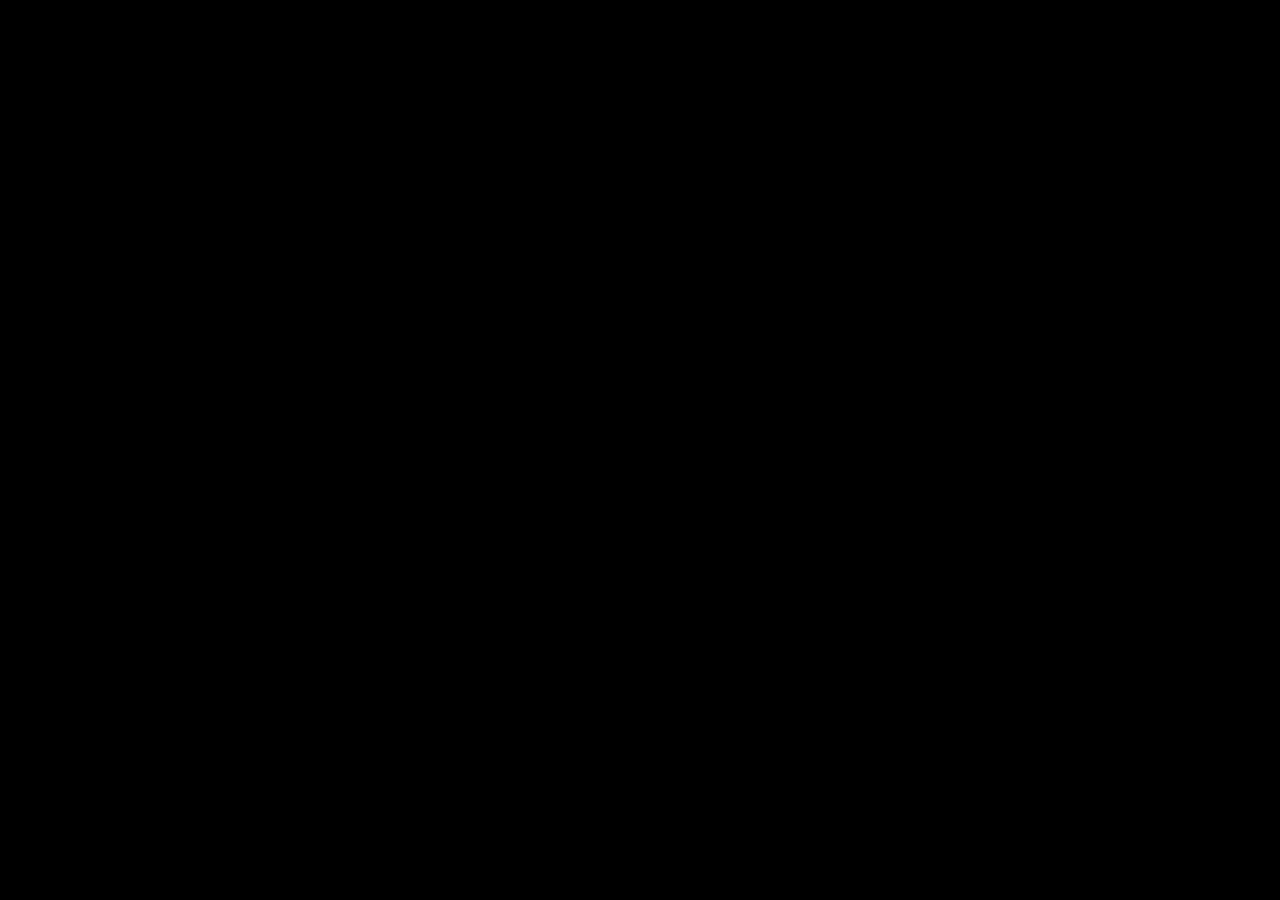
==== commit a59db8f2: "Carátulas, logo con foquito, selector de naves y ajustes del juego - Arriba las naves frenan con el " ====
--- a/juego.html
+++ b/juego.html
@@ -694,15 +694,19 @@
       <p class="game-presenta-toque" id="game-presenta-toque" hidden>
         presiona cualquier tecla
       </p>
-      <!-- Presentación, primera pantalla: el logo en el medio de la pantalla
-           negra (ver empezarPresentacion en esc4-game.js). -->
-      <img
-        src="logo agus.png"
-        class="game-presenta-logo"
-        id="game-presenta-logo"
-        alt=""
-        hidden
-      />
+      <!-- Presentación, la carátula: abajo, "cargando" mientras se preparan
+           las imágenes y después "presiona cualquier tecla" (lo escribe
+           esc4-game.js, ver CARATULA_*). El dibujo va en el canvas. -->
+      <p class="game-presenta-toque game-caratula-texto" id="game-caratula-texto" hidden></p>
+      <!-- Presentación, después de la carátula: el logo en el medio de la
+           pantalla negra, que se prende como un foquito (ver
+           empezarPresentacion en esc4-game.js). -->
+      <div class="game-presenta-logo" id="game-presenta-logo" hidden>
+        <img src="logo agus sin texto.png" alt="" />
+        <p class="game-presenta-firma">
+          creado por<span>agustin tardella</span>
+        </p>
+      </div>
       <!-- Online, con Escape o el boton de menu del joystick: el juego no se
            puede frenar (el rival sigue), asi que solo pregunta si salir. Se
            elige con LB y RB, la cruceta o el stick, las flechas del teclado o
--- a/styles.css
+++ b/styles.css
@@ -1,4 +1,7 @@
 :root {
+  /* La flecha del mouse: negra con borde blanco (la del sistema, si el
+     navegador no carga esta). La manito de los botones queda la de siempre. */
+  --cursor-flecha: url("data:image/svg+xml,%3Csvg xmlns='http://www.w3.org/2000/svg' width='20' height='28' viewBox='0 0 20 28'%3E%3Cpath d='M1.5 1.5V22l5-4.8 3.7 8.3 3.4-1.5-3.6-8.1H17z' fill='%23000' stroke='%23fff' stroke-width='1.5' stroke-linejoin='round'/%3E%3C/svg%3E") 1 1, default;
   --navy: #0d1b2e;
   --navy-mid: #1a2d4a;
   --blue: #2f4467;
@@ -62,7 +65,7 @@
   margin: 0;
   padding: 0;
   box-sizing: border-box;
-  cursor: default;
+  cursor: var(--cursor-flecha);
   user-select: none;
   -webkit-user-select: none;
 }
@@ -676,21 +679,82 @@
 .game-scene.fondo-instantaneo::before {
   transition: none;
 }
-/* Presentación al abrir la página, primera pantalla (esc4-game.js, ver
-   empezarPresentacion): el logo en el medio de la pantalla negra. Aparece y se
-   va con .visible (el fundido lo pone esc4-game.js). */
+/* Presentación al abrir la página, después de la carátula (esc4-game.js, ver
+   empezarPresentacion): el logo en el medio de la pantalla negra. Se prende y
+   se funde con .foquito (logoFoquito, abajo); si se saltea a la mitad,
+   esc4-game.js lo apaga con un fundido desde donde estaba. */
 .game-presenta-logo {
   position: absolute;
   top: 50%;
   left: 50%;
-  height: min(60vh, 110vw);
-  width: auto;
+  display: flex;
+  flex-direction: column;
+  align-items: center;
   transform: translate(-50%, -50%);
   opacity: 0;
   pointer-events: none;
 }
+.game-presenta-logo img {
+  height: min(46vh, 85vw);
+  width: auto;
+}
+/* "creado por agustin tardella", con las letras del resto del juego (Spaceport,
+   sin tildes). */
+.game-presenta-firma {
+  margin: 3.5vh 0 0;
+  font-family: Spaceport, ui-monospace, Consolas, monospace;
+  font-size: clamp(0.6rem, 1.5vmin, 0.95rem);
+  letter-spacing: 0.3em;
+  text-align: center;
+  color: rgba(255, 255, 255, 0.7);
+}
+.game-presenta-firma span {
+  display: block;
+  margin-top: 1.2vh;
+  font-size: clamp(0.9rem, 2.6vmin, 1.6rem);
+  letter-spacing: 0.2em;
+  color: #fff;
+}
 .game-presenta-logo.visible {
   opacity: 1;
+}
+/* Como el planeta del escenario 2 (planetBulbBlow): aparece apagado, parpadea
+   dos veces como si le costara arrancar, se queda prendido ~2 s con el brillo
+   cálido, vuelve a parpadear como si se fuera a fundir y se apaga. Los 3 s del
+   planeta van de 0,5 s a 3,5 s de estos 4 (el primer medio segundo aparece
+   apagado desde el negro, el último se va). El ruidito suena a los 0,5 s,
+   cuando arranca el parpadeo (ver PRESENTA_LOGO_SUENA en esc4-game.js). */
+.game-presenta-logo.foquito {
+  animation: logoFoquito 4s ease-in-out forwards;
+}
+@keyframes logoFoquito {
+  0% {
+    opacity: 0;
+    filter: brightness(0.5);
+  }
+  12.5%,
+  20%,
+  75.5%,
+  84.5%,
+  87.5% {
+    opacity: 0.35;
+    filter: drop-shadow(0 0 8px rgba(255, 244, 214, 0)) brightness(0.5);
+  }
+  16.25%,
+  23.75%,
+  80% {
+    opacity: 1;
+    filter: drop-shadow(0 0 6px rgba(255, 244, 214, 0.25));
+  }
+  25.25%,
+  74.75% {
+    opacity: 1;
+    filter: drop-shadow(0 0 5px rgba(255, 244, 214, 0.15));
+  }
+  100% {
+    opacity: 0;
+    filter: brightness(0.5);
+  }
 }
 .game-presenta-logo[hidden] {
   display: none;
@@ -720,6 +784,21 @@
 .game-presenta-toque[hidden] {
   display: none;
 }
+/* En la carátula, abajo, como en las maquetas (caratulas/). */
+.game-caratula-texto {
+  top: auto;
+  bottom: 13.5%;
+  transform: none;
+  font-size: clamp(0.6rem, 1.5vmin, 1rem);
+  letter-spacing: 0.45em;
+  color: rgba(255, 255, 255, 0.5);
+  transition: opacity 0.6s ease;
+}
+/* "cargando": quieto y más apagado (sin titilar). */
+.game-caratula-texto.cargando {
+  animation: none;
+  color: rgba(255, 255, 255, 0.4);
+}
 @keyframes presentaTitila {
   0%,
   100% {
@@ -747,6 +826,7 @@
   place-items: center;
 }
 .game-timer {
+  position: relative; /* para el cartel de arriba (.marcador-cartel) */
   font-family: Spaceport, ui-monospace, Consolas, monospace;
   font-size: clamp(1rem, 4.5vmin, 2.75rem);
   color: #fff; /* esc4-game.js lo va llevando al salmón (--accent) al colorearse la nave */
@@ -955,6 +1035,7 @@
 .game-modo-clave[hidden] {
   display: none;
 }
+
 .game-clave-campo {
   width: 12em;
   padding: 0.3em 0;
@@ -1016,6 +1097,26 @@
   flex: none;
   white-space: nowrap;
 }
+/* Contra la PC: con qué juega J1 y, abajo, la dificultad (ver PIE_MODO en
+   esc4-game.js). Las tres a la vista, la elegida encendida. */
+.game-modo-pc {
+  display: flex;
+  flex-direction: column;
+  align-items: center;
+  gap: 0.5em;
+}
+.game-modo-dificultades {
+  display: flex;
+  gap: 1.4em;
+}
+.game-modo-dif {
+  color: rgba(255, 255, 255, 0.3);
+  transition: color 0.12s ease;
+}
+.game-modo-dif.elegida {
+  color: #fff;
+  text-shadow: 0 0 12px rgba(255, 255, 255, 0.45);
+}
 /* Contra la PC el segundero es el marcador: tus goles en azul y los de la PC en
    rojo, los mismos colores del borde de las piedras de cada una y de los halos
    de las dos naves (ver esc4-game.js). */
@@ -1024,6 +1125,21 @@
 }
 .marcador-rival {
   color: #ff5a5a;
+}
+/* 10 a 10: el cartel de GOL DE ORO en el marcador (ver revisarFin en
+   esc4-game.js). */
+.marcador-oro {
+  color: #ffd166;
+}
+/* Un cartel arriba del marcador (GANASTE, GANO LA PC, GOL DE ORO...): con la
+   misma letra, y flotando, así el marcador no se mueve ni cambia de tamaño. */
+.marcador-cartel {
+  position: absolute;
+  bottom: 100%;
+  left: 50%;
+  transform: translateX(-50%);
+  margin-bottom: 0.3em;
+  white-space: nowrap;
 }
 .marcador-separador {
   display: inline-block;
@@ -1861,7 +1977,7 @@
 @media (min-width: 601px) {
   .starry-p9-wrap {
     pointer-events: auto;
-    cursor: default;
+    cursor: var(--cursor-flecha);
   }
 }
 .parallax-footer {
@@ -1919,7 +2035,7 @@
   height: 320px;
 }
 #p3 img {
-  cursor: default;
+  cursor: var(--cursor-flecha);
 }
 #p4 {
   z-index: 3;
@@ -1989,12 +2105,12 @@
   height: 100%;
   width: auto;
   display: block;
-  cursor: default;
+  cursor: var(--cursor-flecha);
   pointer-events: none;
 }
 #group-256 .gl img[src="parallax/parallax 2.webp"] {
   pointer-events: auto;
-  cursor: default;
+  cursor: var(--cursor-flecha);
 }
 #p7 {
   z-index: 5;
@@ -2191,6 +2307,6 @@
 @media (min-width: 601px) {
   .starry-p9 {
     pointer-events: auto;
-    cursor: default;
-  }
-}
+    cursor: var(--cursor-flecha);
+  }
+}
